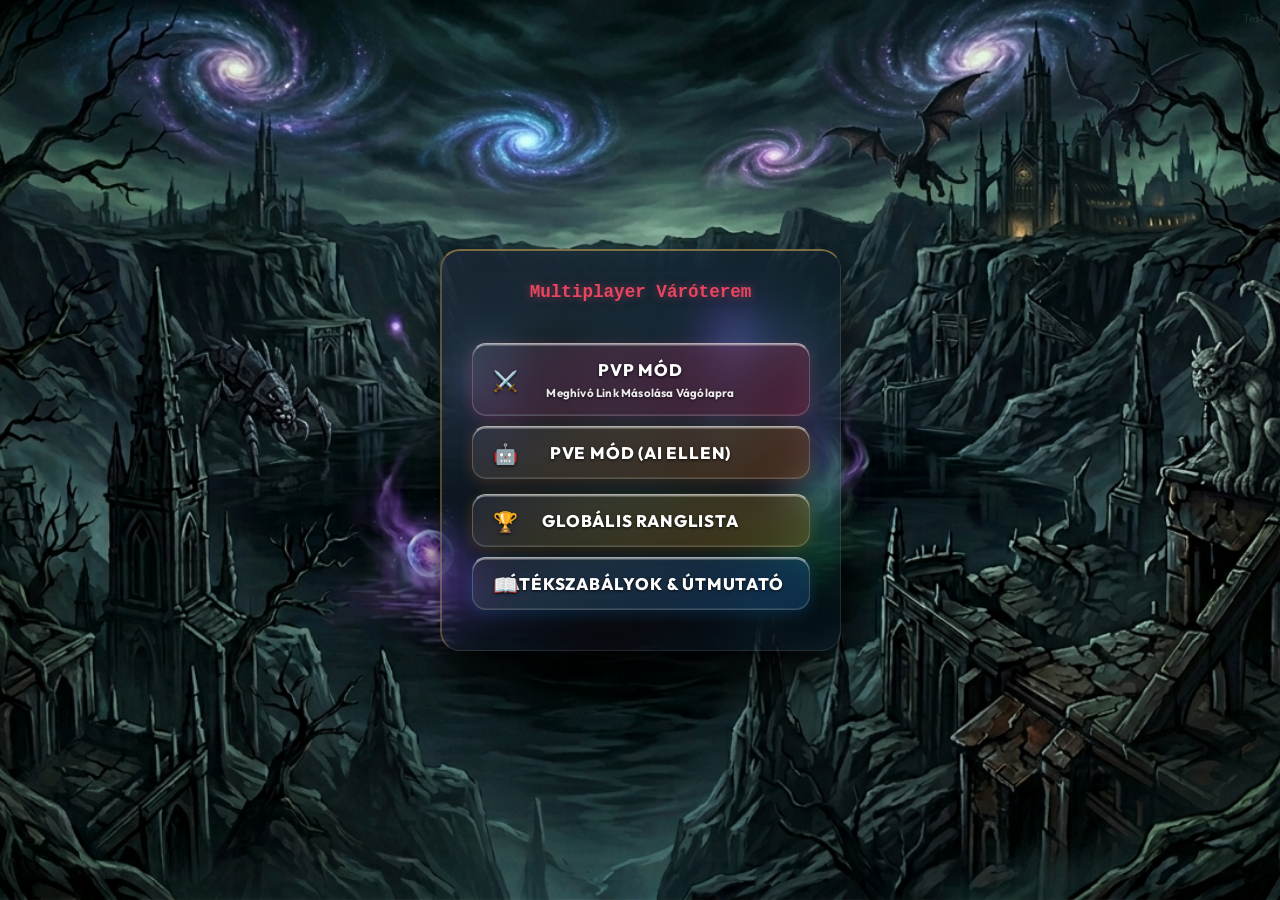
==== index.html @ 42da7e44 "Refactor: Split style.css into modular CSS files" ====
<!DOCTYPE html>
<html lang="hu">
<head>
    <meta charset="UTF-8">
    <meta name="viewport" content="width=device-width, initial-scale=1.0">
    <title>KILLER LAKE</title>
    <link rel="preconnect" href="https://fonts.googleapis.com">
    <link rel="preconnect" href="https://fonts.gstatic.com" crossorigin>
    <link href="https://fonts.googleapis.com/css2?family=Outfit:wght@400;600;800;900&display=swap" rel="stylesheet">
    <link rel="stylesheet" href="src/css/base.css">
    <link rel="stylesheet" href="src/css/animations.css">
    <link rel="stylesheet" href="src/css/buttons.css">
    <link rel="stylesheet" href="src/css/lobby.css">
    <link rel="stylesheet" href="src/css/draft.css">
    <link rel="stylesheet" href="src/css/game.css">
    <link rel="stylesheet" href="src/css/leaderboard.css">
    <link rel="stylesheet" href="src/css/victory.css">
</head>
<body>

    <div class="container" id="container">
        <div id="lobby-screen">
            <div class="lobby-box">
                <h2>Multiplayer Váróterem</h2>
                
                <div class="lobby-section">
                    <button id="copy-link-btn" onclick="copyInviteLink()"><span class="btn-icon">⚔️</span> PVP MÓD <span class="btn-subtext">Meghívó Link Másolása Vágólapra</span></button>
                </div>

                <div class="lobby-section">
                    <button id="pve-btn" onclick="startPvEMode()"><span class="btn-icon">🤖</span> PVE Mód (AI ellen)</button>
                </div>

                <div class="lobby-section">
                    <button id="leaderboard-btn" class="btn-gold" onclick="showLeaderboard('pvp')"><span class="btn-icon">🏆</span> Globális Ranglista</button>
                </div>

                <div class="lobby-section">
                    <button id="guide-btn" onclick="openGuide()"><span class="btn-icon">📖</span> Játékszabályok & Útmutató</button>
                </div>
                
                <div id="connection-status"></div>
            </div>
        </div>

        <div id="draft-screen" style="display: none;">
            <div class="draft-box">
                <h2>Készítsd elő a csapatod!</h2>
                <p>Húzd a kártyákat a kívánt sorrendbe! A bal oldali (1.) Pokémon fog először csatába lépni.</p>
                
                <div class="draft-team-container" id="my-draft-team">
                    </div>

                <div class="draft-actions">
                    <div id="auth-container" style="margin-bottom: 15px; display: flex; flex-direction: column; align-items: center; gap: 10px;">
                        <button id="google-login-btn" class="btn-google" onclick="loginWithGoogle()">
                            <svg viewBox="0 0 24 24" width="20" height="20" xmlns="http://www.w3.org/2000/svg"><path d="M22.56 12.25c0-.78-.07-1.53-.2-2.25H12v4.26h5.92c-.26 1.37-1.04 2.53-2.21 3.31v2.77h3.57c2.08-1.92 3.28-4.74 3.28-8.09z" fill="#4285F4"/><path d="M12 23c2.97 0 5.46-.98 7.28-2.66l-3.57-2.77c-.98.66-2.23 1.06-3.71 1.06-2.86 0-5.29-1.93-6.16-4.53H2.18v2.84C3.99 20.53 7.7 23 12 23z" fill="#34A853"/><path d="M5.84 14.09c-.22-.66-.35-1.36-.35-2.09s.13-1.43.35-2.09V7.07H2.18C1.43 8.55 1 10.22 1 12s.43 3.45 1.18 4.93l2.85-2.22.81-.62z" fill="#FBBC05"/><path d="M12 5.38c1.62 0 3.06.56 4.21 1.64l3.15-3.15C17.45 2.09 14.97 1 12 1 7.7 1 3.99 3.47 2.18 7.07l3.66 2.84c.87-2.6 3.3-4.53 6.16-4.53z" fill="#EA4335"/></svg>
                            Bejelentkezés Google fiókkal</button>
                        <div id="auth-user-info" style="display: none; color: #2ecc71; font-weight: bold; font-size: 1.1rem; text-shadow: 0 2px 4px rgba(0,0,0,0.8);"></div>
                    </div>
                    <button id="ready-btn" onclick="confirmTeamOrder()">Harcra fel!</button>
                    <p id="draft-status" class="hint"></p>
                </div>
            </div>
        </div>

        <div id="game-screen" style="display: none;">
            <div class="player-names-header">
                <div id="p1-name-display" class="player-name"></div>
                <div id="p2-name-display" class="player-name"></div>
            </div>
            <div id="turn-indicator">Hálózat szinkronizálása...</div>
            
            <div class="arena">
                <div class="card-container">
                    <div class="team-roster" id="p1-roster"></div>
                    
                    <div class="card" id="p1-card">
                        <div class="card-header">
                            <h2>Betöltés...</h2>
                            <div class="card-stats">
                                <p class="stat-text">HP: <span id="p1-hp">---</span> / ---</p>
                                <p class="stat-text">Energia: <span id="p1-ap" class="ap-count">-</span> AP</p>
                            </div>
                        </div>
                        
                        <div class="hp-bar"><div class="hp-fill" id="p1-hp-fill" style="width: 100%;"></div></div>
                        
                        <div class="card-body">
                            <img src="" alt="Kártya kép" class="card-image" style="display: none;" onerror="this.style.display='none'">
                            <div class="status-container">
                                <div id="p1-para" class="status-badge badge-para" style="display:none;">⚡</div>
                                <div id="p1-immune" class="status-badge badge-immune" style="display:none;">🛡️⚡</div>
                                <div id="p1-burn" class="status-badge badge-burn" style="display:none;">🔥</div>
                                <div id="p1-poison" class="status-badge badge-poison" style="display:none;">☠️</div>
                                <div id="p1-mark" class="status-badge badge-mark" style="display:none;">🎯</div>
                                <div id="p1-counter" class="status-badge badge-counter" style="display:none;">⚔️</div>
                                <div id="p1-shield" class="status-badge badge-shield" style="display:none;"></div>
                            </div>
                        </div>

                        <div class="attacks">
                            <button>Képesség 1 <span>-</span></button>
                            <button>Képesség 2 <span>-</span></button>
                            <button>Képesség 3 <span>-</span></button>
                            <button>Képesség 4 <span>-</span></button>
                            <button class="charge-btn" onclick="executeMove('p1', 'charge')">⚡ Töltődés <span>Kör kihagyása, extra +1 AP</span></button>
                        </div>
                    </div>
                </div>

                <div class="card-container">
                    <div class="team-roster" id="p2-roster"></div>

                    <div class="card" id="p2-card">
                        <div class="card-header">
                            <h2>Betöltés...</h2>
                            <div class="card-stats">
                                <p class="stat-text">HP: <span id="p2-hp">---</span> / ---</p>
                                <p class="stat-text">Energia: <span id="p2-ap" class="ap-count">-</span> AP</p>
                            </div>
                        </div>
                        
                        <div class="hp-bar"><div class="hp-fill" id="p2-hp-fill" style="width: 100%;"></div></div>
                        
                        <div class="card-body">
                            <img src="" alt="Kártya kép" class="card-image" style="display: none;" onerror="this.style.display='none'">
                            <div class="status-container">
                                <div id="p2-para" class="status-badge badge-para" style="display:none;">⚡</div>
                                <div id="p2-immune" class="status-badge badge-immune" style="display:none;">🛡️⚡</div>
                                <div id="p2-burn" class="status-badge badge-burn" style="display:none;">🔥</div>
                                <div id="p2-poison" class="status-badge badge-poison" style="display:none;">☠️</div>
                                <div id="p2-mark" class="status-badge badge-mark" style="display:none;">🎯</div>
                                <div id="p2-counter" class="status-badge badge-counter" style="display:none;">⚔️</div>
                                <div id="p2-shield" class="status-badge badge-shield" style="display:none;"></div>
                            </div>
                        </div>

                        <div class="attacks">
                            <button>Képesség 1 <span>-</span></button>
                            <button>Képesség 2 <span>-</span></button>
                            <button>Képesség 3 <span>-</span></button>
                            <button>Képesség 4 <span>-</span></button>
                            <button class="charge-btn" onclick="executeMove('p2', 'charge')">⚡ Töltődés <span>Kör kihagyása, extra +1 AP</span></button>
                        </div>
                    </div>
                </div>
            </div>

            <div id="log-container">
                <div id="log"></div>
            </div>
        </div>

        <div id="victory-screen">
            <div class="victory-box">
                <div class="victory-text" id="victory-winner-text">GYŐZTES!</div>
                <div class="victory-stats" id="victory-stats">
                    <!-- Statisztikák ide kerülnek -->
                </div>
                <div class="victory-buttons">
                    <button id="rematch-btn" onclick="handleVictoryButtonClick()">Visszavágó</button>
                    <button id="copy-log-btn" class="btn-blue" onclick="copyBattleLog()" style="display: none;">Napló Másolása</button>
                    <button class="btn-red" onclick="location.reload()">Új Játék</button>
                </div>
            </div>
        </div>

        <!-- Ranglista Modal -->
        <div id="leaderboard-modal" style="display: none;">
            <div class="leaderboard-box">
                <h2>🏆 Dicsőséglista 🏆</h2>
                <div class="leaderboard-tabs">
                    <button id="tab-pvp" class="tab-btn active" onclick="showLeaderboard('pvp')">PVP Ranglista</button>
                    <button id="tab-pve" class="tab-btn" onclick="showLeaderboard('pve')">PVE Ranglista</button>
                </div>
                <div id="leaderboard-list"></div>
                <button class="btn-red" style="width: 100%; padding: 12px; margin-top: 10px;" onclick="closeLeaderboard()">Bezárás</button>
            </div>
        </div>
    </div>

    <script src="https://unpkg.com/peerjs@1.5.2/dist/peerjs.min.js"></script>
    <!-- Firebase SDK (v8 Compat mód a könnyű integrációhoz) -->
    <script src="https://www.gstatic.com/firebasejs/8.10.1/firebase-app.js"></script>
    <script src="https://www.gstatic.com/firebasejs/8.10.1/firebase-auth.js"></script>
    
    <script src="src/js/cards.js"></script>
    <script src="src/js/ai.js"></script>
    <script src="src/js/globals.js"></script>
    <script src="src/js/audio.js"></script>
    <script src="src/js/auth.js"></script>
    <script src="src/js/leaderboard.js"></script>
    <script src="src/js/ui.js"></script>
    <script src="src/js/draft.js"></script>
    <script src="src/js/game.js"></script>
    <script src="src/js/network.js"></script>
    <script src="src/js/test.js"></script>
</body>
</html>
---- src/css/base.css ----
html, body {
    margin: 0;
    padding: 0;
    height: 100vh;
    overflow: hidden;
    background-color: #0d0d1a; 
    background-image: url('../../assets/bg.png'); 
    background-size: cover;          
    background-position: center;     
    background-repeat: no-repeat;    
    background-attachment: fixed;
    color: #eaeaea; 
    font-family: 'Outfit', 'Segoe UI', Tahoma, Geneva, Verdana, sans-serif; 
    display: flex; 
    flex-direction: column; 
    align-items: center;
    justify-content: center;
}

button, input, select, textarea {
    font-family: 'Outfit', sans-serif;
}

.container {
    width: 100%;
    height: 100vh;
    max-width: 1920px; 
    display: flex;
    flex-direction: column;
    padding: 10px clamp(20px, 10vw, 180px);
    box-sizing: border-box;
    position: relative;
    transition: transform 0.1s;
}

/* --- ANIMÁLT TOOLTIP ÉS SZÖVEG CSONKÍTÁS --- */
.has-tooltip {
    position: relative;
}
.has-tooltip::after {
    content: attr(data-tooltip);
    position: absolute;
    bottom: 100%;
    left: 50%;
    transform: translateX(-50%) translateY(5px);
    background: rgba(15, 23, 42, 0.98);
    color: #4cc9f0;
    border: 1px solid rgba(197, 160, 89, 0.8);
    padding: 8px 12px;
    border-radius: 8px;
    white-space: nowrap;
    font-size: 0.85rem;
    font-weight: bold;
    pointer-events: none;
    opacity: 0;
    visibility: hidden;
    transition: opacity 0.3s ease, transform 0.3s ease, visibility 0.3s;
    z-index: 10000;
    box-shadow: 0 5px 20px rgba(0,0,0,0.9);
    text-shadow: none;
    letter-spacing: normal;
    text-transform: none;
}
.has-tooltip::before {
    content: '';
    position: absolute;
    bottom: 100%;
    left: 50%;
    transform: translateX(-50%) translateY(5px);
    border-width: 6px;
    border-style: solid;
    border-color: rgba(197, 160, 89, 0.8) transparent transparent transparent;
    pointer-events: none;
    opacity: 0;
    visibility: hidden;
    transition: opacity 0.3s ease, transform 0.3s ease, visibility 0.3s;
    z-index: 10001;
}
.has-tooltip:hover::after {
    opacity: 1;
    visibility: visible;
    transform: translateX(-50%) translateY(-8px);
}
.has-tooltip:hover::before {
    opacity: 1;
    visibility: visible;
    transform: translateX(-50%) translateY(-2px);
}

.tooltip-bottom::after { bottom: auto; top: 100%; transform: translateX(-50%) translateY(-5px); }
.tooltip-bottom::before { bottom: auto; top: 100%; transform: translateX(-50%) translateY(-5px); border-color: transparent transparent rgba(197, 160, 89, 0.8) transparent; }
.tooltip-bottom:hover::after { transform: translateX(-50%) translateY(8px); }
.tooltip-bottom:hover::before { transform: translateX(-50%) translateY(2px); }

.truncate-text {
    display: inline-block;
    overflow: hidden;
    text-overflow: ellipsis;
    white-space: nowrap;
    max-width: 100%;
    vertical-align: middle;
}
---- src/css/animations.css ----
/* --- STÁTUSZ AURÁK --- */
.card.status-shield { 
    border-color: #3498db !important; 
    box-shadow: 0 0 30px rgba(52, 152, 219, 0.9), inset 0 0 20px rgba(52, 152, 219, 0.5) !important; 
}
.card.status-burn { animation: auraBurn 1s infinite alternate !important; }
.card.status-para { animation: auraPara 0.15s infinite alternate !important; }
.card.status-poison { animation: auraPoison 1.5s infinite alternate !important; }
.card.status-mark { box-shadow: 0 0 30px rgba(231, 76, 60, 0.8), inset 0 0 20px rgba(231, 76, 60, 0.5) !important; border-color: #e74c3c !important; }
.card.status-counter { box-shadow: 0 0 30px rgba(189, 195, 199, 0.8), inset 0 0 20px rgba(189, 195, 199, 0.5) !important; border-color: #bdc3c7 !important; }

/* ANIMÁCIÓK */
.anim-attack { animation: lungePC 0.3s cubic-bezier(0.25, 0.46, 0.45, 0.94) forwards; z-index: 10 !important; }
.anim-damage { animation: shakePC 0.4s ease-in-out; border-color: #ff4757 !important; box-shadow: 0 0 25px #ff4757 !important; }
.anim-heal { animation: healPulse 0.6s ease-out; }
.anim-charge { animation: chargePulse 0.6s ease-out; }
.screen-shake { animation: globalShake 0.3s cubic-bezier(.36,.07,.19,.97) both; transition: none !important; }

@keyframes lungePC { 0% { transform: scale(1); } 50% { transform: scale(1.05) translateY(-10px); } 100% { transform: scale(1); } }
@keyframes shakePC { 0%, 100% { transform: translateX(0); } 20%, 60% { transform: translateX(-6px); } 40%, 80% { transform: translateX(6px); } }
@keyframes healPulse { 50% { box-shadow: 0 0 30px rgba(46, 204, 113, 0.8); border-color: #2ecc71 !important; } }
@keyframes chargePulse { 50% { box-shadow: 0 0 30px rgba(243, 156, 18, 0.8); border-color: #f39c12 !important; } }
@keyframes auraBurn { from { border-color: #e67e22; box-shadow: 0 0 15px #e67e22, 0 0 30px #e74c3c; } to { border-color: #ff4d4d; box-shadow: 0 0 25px #ff4d4d, 0 0 55px #ff944d; } }
@keyframes auraPara { 0%, 100% { border-color: #f1c40f; box-shadow: 0 0 15px #f1c40f; } 50% { border-color: #fff; box-shadow: 0 0 35px #f1c40f, 0 0 10px #fff; filter: brightness(1.2); } }
@keyframes auraPoison { from { border-color: #8e44ad; box-shadow: 0 0 15px #8e44ad, 0 0 30px #9b59b6; } to { border-color: #2ecc71; box-shadow: 0 0 25px #2ecc71, 0 0 55px #27ae60; } }
@keyframes globalShake { 0%, 100% { transform: translate(0, 0); } 20% { transform: translate(-8px, 5px); } 40% { transform: translate(8px, -5px); } 60% { transform: translate(-5px, -3px); } 80% { transform: translate(5px, 3px); } }

/* --- LÖVEDÉK EFFEKTEK --- */
.projectile {
    position: fixed;
    width: 50px;
    height: 50px;
    z-index: 9999;
    pointer-events: none;
    display: flex;
    align-items: center;
    justify-content: center;
    font-size: 2.5rem;
    transition: transform 0.45s linear;
    transform: translate(0, 0) rotate(0deg);
    filter: drop-shadow(0 0 15px rgba(255, 255, 255, 0.5));
}

/* --- RÉSZECSKE ÉS BECSAPÓDÁS --- */
.particle {
    position: fixed;
    pointer-events: none;
    z-index: 9998;
    border-radius: 50%;
    animation: particle-fly 0.6s ease-out forwards;
}

@keyframes particle-fly {
    0% { transform: translate(0, 0) scale(1.5) rotate(0deg); opacity: 1; }
    100% { transform: translate(var(--x), var(--y)) scale(0) rotate(360deg); opacity: 0; }
}

.impact-effect {
    position: fixed;
    width: 100px;
    height: 100px;
    border-radius: 50%;
    border: 4px solid white;
    z-index: 10001;
    pointer-events: none;
    transform: translate(-50%, -50%) scale(0);
    animation: impact-ripple 0.4s ease-out forwards;
}

@keyframes impact-ripple {
    0% { transform: translate(-50%, -50%) scale(0); opacity: 1; border-width: 10px; }
    100% { transform: translate(-50%, -50%) scale(2); opacity: 0; border-width: 1px; }
}

/* --- PAJZS SCANLINE EFFEKT --- */
.shield-scanline {
    position: absolute;
    top: 0; left: 0; width: 100%; height: 100%;
    background: linear-gradient(to top, transparent, rgba(52, 152, 219, 0.8), transparent);
    background-size: 100% 50px;
    background-repeat: no-repeat;
    z-index: 26;
    pointer-events: none;
    animation: shield-scan 0.7s ease-out forwards;
}
@keyframes shield-scan {
    0% { background-position: 0 100%; opacity: 0; }
    30% { opacity: 1; }
    100% { background-position: 0 0; opacity: 0; }
}

.screen-flash {
    position: fixed;
    top: 0; left: 0; width: 100%; height: 100%;
    pointer-events: none;
    z-index: 10002;
    opacity: 0;
    animation: flash-anim 0.2s ease-out;
}
@keyframes flash-anim {
    0% { opacity: 0.5; }
    100% { opacity: 0; }
}
---- src/css/buttons.css ----
/* Globális lobby gomb stílusok */
#copy-link-btn, #pve-btn, #leaderboard-btn, #guide-btn {
    position: relative !important;
    overflow: hidden !important;
    width: 100%;
    padding: 15px 25px;
    color: white;
    border-radius: 14px;
    font-size: 1.05rem;
    font-weight: 800;
    cursor: pointer;
    text-transform: uppercase;
    letter-spacing: 0.8px;
    transition: all 0.3s cubic-bezier(0.25, 0.8, 0.25, 1);
    box-sizing: border-box;
    display: block !important;
    border: 1px solid rgba(255, 255, 255, 0.18) !important;
    border-top: 1.5px solid rgba(255, 255, 255, 0.6) !important; /* Premium glossy glass reflection edge */
    backdrop-filter: blur(12px) saturate(180%) !important;
    -webkit-backdrop-filter: blur(12px) saturate(180%) !important;
    text-shadow: 0 1px 3px rgba(0, 0, 0, 0.8) !important; /* Perfect readability */
}

/* Hover emelkedés és fényesítés */
#copy-link-btn:hover, #pve-btn:hover, #leaderboard-btn:hover, #guide-btn:hover {
    transform: translateY(-3px) scale(1.02);
    filter: brightness(1.3) !important;
}

/* Kattintás effekt */
#copy-link-btn:active, #pve-btn:active, #leaderboard-btn:active, #guide-btn:active {
    transform: translateY(-1px) scale(0.99);
}

/* Fénycsík sweep effekt */
#copy-link-btn::before, #pve-btn::before, #leaderboard-btn::before, #guide-btn::before {
    content: '';
    position: absolute;
    top: 0;
    left: -150%;
    width: 80px;
    height: 100%;
    background: linear-gradient(
        to right,
        rgba(255, 255, 255, 0) 0%,
        rgba(255, 255, 255, 0.6) 50%,
        rgba(255, 255, 255, 0) 100%
    );
    transform: skewX(-25deg);
    pointer-events: none;
}

#copy-link-btn:hover::before, #pve-btn:hover::before, #leaderboard-btn:hover::before, #guide-btn:hover::before {
    left: 150%;
    transition: all 0.4s cubic-bezier(0.23, 1, 0.32, 1);
}

#copy-link-btn {
    background: linear-gradient(135deg, rgba(255, 255, 255, 0.08) 0%, rgba(255, 100, 130, 0.15) 30%, rgba(255, 45, 85, 0.22) 100%) !important;
    box-shadow: inset 0 1.5px 0 0 rgba(255, 255, 255, 0.45), 
                inset 0 -1px 0 0 rgba(255, 255, 255, 0.1), 
                0 4px 15px rgba(255, 75, 110, 0.15), 
                0 0 20px rgba(255, 75, 110, 0.05);
}
#copy-link-btn:hover {
    background: linear-gradient(135deg, rgba(255, 255, 255, 0.15) 0%, rgba(255, 100, 130, 0.28) 30%, rgba(255, 45, 85, 0.38) 100%) !important;
    box-shadow: inset 0 1.5px 0 0 rgba(255, 255, 255, 0.65), 
                inset 0 -1.5px 0 0 rgba(255, 255, 255, 0.15), 
                0 10px 25px rgba(255, 75, 110, 0.45), 
                0 0 30px rgba(255, 75, 110, 0.25);
}
#copy-link-btn .btn-subtext {
    display: block;
    font-size: 0.72rem;
    font-weight: bold;
    opacity: 0.9;
    margin-top: 5px;
    text-transform: none;
    letter-spacing: 0.2px;
}

#pve-btn {
    background: linear-gradient(135deg, rgba(255, 255, 255, 0.08) 0%, rgba(255, 180, 50, 0.15) 30%, rgba(255, 120, 0, 0.22) 100%) !important;
    box-shadow: inset 0 1.5px 0 0 rgba(255, 255, 255, 0.45), 
                inset 0 -1px 0 0 rgba(255, 255, 255, 0.1), 
                0 4px 15px rgba(255, 120, 0, 0.15), 
                0 0 20px rgba(255, 120, 0, 0.05);
}
#pve-btn:hover {
    background: linear-gradient(135deg, rgba(255, 255, 255, 0.15) 0%, rgba(255, 180, 50, 0.28) 30%, rgba(255, 120, 0, 0.38) 100%) !important;
    box-shadow: inset 0 1.5px 0 0 rgba(255, 255, 255, 0.65), 
                inset 0 -1.5px 0 0 rgba(255, 255, 255, 0.15), 
                0 10px 25px rgba(255, 120, 0, 0.45), 
                0 0 30px rgba(255, 120, 0, 0.25);
}

.player-names-header {
    display: flex;
    justify-content: space-between;
    width: 100%;
    padding: 0 40px;
    box-sizing: border-box;
    position: absolute;
    top: 10px;
    left: 0;
    pointer-events: none;
    z-index: 10;
}
.player-name {
    font-size: 1rem; font-weight: 900; color: #fff;
    text-shadow: 0 2px 4px #000;
    text-transform: uppercase; letter-spacing: 1px;
    background: rgba(10, 10, 20, 0.4);
    backdrop-filter: blur(15px) saturate(180%);
    -webkit-backdrop-filter: blur(15px) saturate(180%);
    border: 1px solid rgba(255, 255, 255, 0.1);
    border-top: 2px solid rgba(197, 160, 89, 0.6);
    border-left: 1.5px solid rgba(197, 160, 89, 0.4);
    padding: 4px 12px;
    border-radius: 10px;
    box-shadow: 0 10px 20px rgba(0,0,0,0.6), inset 0 0 10px rgba(197, 160, 89, 0.15);
    max-width: 250px;
    display: flex;
    align-items: center;
}

.btn-blue {
    background: linear-gradient(135deg, rgba(255, 255, 255, 0.08) 0%, rgba(100, 210, 255, 0.15) 30%, rgba(30, 150, 255, 0.22) 100%) !important;
    border: 1px solid rgba(255, 255, 255, 0.18) !important;
    border-top: 1.5px solid rgba(255, 255, 255, 0.6) !important;
    backdrop-filter: blur(12px) saturate(180%) !important;
    -webkit-backdrop-filter: blur(12px) saturate(180%) !important;
    color: white !important;
    font-weight: 800 !important;
    letter-spacing: 0.8px !important;
    text-shadow: 0 1px 3px rgba(0, 0, 0, 0.8) !important;
    box-shadow: inset 0 1.5px 0 0 rgba(255, 255, 255, 0.45), 
                inset 0 -1px 0 0 rgba(255, 255, 255, 0.1), 
                0 4px 15px rgba(30, 150, 255, 0.15), 
                0 0 20px rgba(30, 150, 255, 0.05) !important;
    transition: all 0.3s cubic-bezier(0.25, 0.8, 0.25, 1) !important;
    cursor: pointer;
    border-radius: 12px;
}
.btn-blue:hover {
    background: linear-gradient(135deg, rgba(255, 255, 255, 0.15) 0%, rgba(100, 210, 255, 0.28) 30%, rgba(30, 150, 255, 0.38) 100%) !important;
    box-shadow: inset 0 1.5px 0 0 rgba(255, 255, 255, 0.65), 
                inset 0 -1.5px 0 0 rgba(255, 255, 255, 0.15), 
                0 10px 25px rgba(30, 150, 255, 0.45), 
                0 0 30px rgba(30, 150, 255, 0.25) !important;
    transform: translateY(-2px);
    filter: brightness(1.3) !important;
}
.btn-blue:active {
    transform: translateY(-0.5px);
}

.btn-red {
    background: linear-gradient(135deg, rgba(255, 255, 255, 0.08) 0%, rgba(255, 100, 130, 0.15) 30%, rgba(255, 45, 85, 0.22) 100%) !important;
    border: 1px solid rgba(255, 255, 255, 0.18) !important;
    border-top: 1.5px solid rgba(255, 255, 255, 0.6) !important;
    backdrop-filter: blur(12px) saturate(180%) !important;
    -webkit-backdrop-filter: blur(12px) saturate(180%) !important;
    color: white !important;
    font-weight: 800 !important;
    letter-spacing: 0.8px !important;
    text-shadow: 0 1px 3px rgba(0, 0, 0, 0.8) !important;
    box-shadow: inset 0 1.5px 0 0 rgba(255, 255, 255, 0.45), 
                inset 0 -1px 0 0 rgba(255, 255, 255, 0.1), 
                0 4px 15px rgba(255, 75, 110, 0.15), 
                0 0 20px rgba(255, 75, 110, 0.05) !important;
    transition: all 0.3s cubic-bezier(0.25, 0.8, 0.25, 1) !important;
    cursor: pointer;
    border-radius: 12px;
}
.btn-red:hover {
    background: linear-gradient(135deg, rgba(255, 255, 255, 0.15) 0%, rgba(255, 100, 130, 0.28) 30%, rgba(255, 45, 85, 0.38) 100%) !important;
    box-shadow: inset 0 1.5px 0 0 rgba(255, 255, 255, 0.65), 
                inset 0 -1.5px 0 0 rgba(255, 255, 255, 0.15), 
                0 10px 25px rgba(255, 75, 110, 0.45), 
                0 0 30px rgba(255, 75, 110, 0.25) !important;
    transform: translateY(-2px);
    filter: brightness(1.3) !important;
}
.btn-red:active {
    transform: translateY(-0.5px);
}

@keyframes fadeIn { from { opacity: 0; } to { opacity: 1; } }
@keyframes pulse { from { transform: scale(1); } to { transform: scale(1.03); } }

@keyframes pulse-red-border {
    0% { border-color: rgba(233, 69, 96, 0.4); box-shadow: 0 25px 50px rgba(0,0,0,0.9), inset 0 0 30px rgba(57, 162, 219, 0.05), 0 0 5px rgba(233, 69, 96, 0.2); }
    50% { border-color: rgba(233, 69, 96, 1); box-shadow: 0 25px 50px rgba(0,0,0,0.9), inset 0 0 30px rgba(57, 162, 219, 0.05), 0 0 20px rgba(233, 69, 96, 0.6); }
    100% { border-color: rgba(233, 69, 96, 0.4); box-shadow: 0 25px 50px rgba(0,0,0,0.9), inset 0 0 30px rgba(57, 162, 219, 0.05), 0 0 5px rgba(233, 69, 96, 0.2); }
}

/* TEST GOMB STÍLUS */
.test-btn {
    position: fixed;
    top: 10px;
    right: 10px;
    background: transparent;
    border: none;
    color: rgba(255, 255, 255, 0.1);
    font-size: 0.7rem;
    cursor: pointer;
    z-index: 9999;
    transition: color 0.3s;
}
.test-btn:hover { color: rgba(255, 255, 255, 0.6); }

/* PVP várakozás spinner animáció */
@keyframes spin {
    0% { transform: translateY(-50%) rotate(0deg); }
    100% { transform: translateY(-50%) rotate(360deg); }
}
.btn-spinner {
    position: absolute;
    right: 20px;
    top: 50%;
    transform: translateY(-50%);
    width: 20px;
    height: 20px;
    border: 3px solid rgba(255, 255, 255, 0.25);
    border-top: 3px solid #fff;
    border-radius: 50%;
    animation: spin 1s linear infinite;
    display: inline-block;
    box-sizing: border-box;
}

/* Főmenü gomb ikonok balra igazítása */
.btn-icon {
    position: absolute;
    left: 20px;
    top: 50%;
    transform: translateY(-50%);
    font-size: 1.25rem;
    pointer-events: none;
    display: inline-flex;
    align-items: center;
    justify-content: center;
}
---- src/css/lobby.css ----
/* --- LOBBY (VÁRÓTEREM) --- */
#lobby-screen {
    flex: 1; display: flex; align-items: center; justify-content: center; animation: fadeIn 0.3s ease-in-out;
}

.lobby-box {
    background: radial-gradient(circle at top left, rgba(60, 60, 80, 0.3), transparent),
                rgba(10, 10, 20, 0.4); /* Átlátszóbb háttér */
    backdrop-filter: blur(20px) saturate(180%);
    -webkit-backdrop-filter: blur(20px) saturate(180%);
    border: 1px solid rgba(255, 255, 255, 0.1);
    border-top: 2px solid rgba(197, 160, 89, 0.6); /* Aranyozott díszítés */
    border-left: 2px solid rgba(197, 160, 89, 0.4);
    border-radius: 20px; padding: 30px; width: 100%; max-width: 550px;
    box-shadow: 0 25px 50px rgba(0,0,0,0.9), 
                inset 0 0 30px rgba(57, 162, 219, 0.05);
    text-align: center;
    position: relative;
    animation: pulse-red-border 2s infinite;
}
.lobby-box h2 { 
    margin-top: 0; margin-bottom: 30px; color: #e94560;
    font-size: 1.1rem; border-bottom: none; padding-bottom: 0;
    white-space: pre; font-family: 'Courier New', Courier, monospace;
    line-height: 1.2;
    text-shadow: 0 0 10px rgba(233, 69, 96, 0.5);
    display: inline-block;
}

.lobby-section { margin: 10px 0; }
.lobby-section p { margin: 0 0 8px 0; font-size: 0.95rem; color: #ccc; }
.hint { font-size: 0.75rem !important; color: #888 !important; margin-top: 5px !important; }
.divider { margin: 25px 0; font-size: 0.8rem; color: #555; font-weight: bold; position: relative; }
---- src/css/draft.css ----
/* --- ÚJ: DRAFT KÉPERNYŐ --- */
#draft-screen {
    flex: 1; display: flex; align-items: center; justify-content: center; animation: fadeIn 0.3s ease-in-out;
}
.draft-box {
    background: radial-gradient(circle at top left, rgba(60, 60, 80, 0.3), transparent),
                rgba(10, 10, 20, 0.4); /* Most már megegyezik a connect menüvel */
    backdrop-filter: blur(20px) saturate(180%);
    -webkit-backdrop-filter: blur(20px) saturate(180%);
    border: 1px solid rgba(255, 255, 255, 0.1);
    border-top: 2px solid rgba(197, 160, 89, 0.6);
    border-left: 2px solid rgba(197, 160, 89, 0.4);
    border-radius: 24px; padding: 30px; width: 100%; max-width: 1600px;
    box-shadow: 0 40px 100px rgba(0,0,0,1),
                inset 0 0 30px rgba(57, 162, 219, 0.05);
    text-align: center;
}
.draft-box h2 { color: #f1c40f; margin-top: 0; text-shadow: 0 0 10px rgba(241, 196, 15, 0.4); }
.draft-team-container {
    display: flex; flex-direction: row; justify-content: center; flex-wrap: nowrap; 
    gap: 60px; margin: 20px 0;
    min-height: 220px; padding: 75px 20px 20px 20px;
    background: transparent; border: none; box-shadow: none;
    overflow: visible;
    align-items: flex-start;
}
.draft-card.card {
    width: clamp(300px, 22vw, 360px); 
    min-height: auto; 
    padding: 12px;
    cursor: grab;
}
.draft-card.card:active { cursor: grabbing; transform: scale(1.02); box-shadow: 0 15px 35px rgba(233,69,96,0.6); z-index: 10; border-color: #e94560; }
.draft-card.card.drag-over { border-color: #2ecc71; transform: scale(1.02); box-shadow: 0 0 20px #2ecc71; }

.draft-card.card .card-body {
    height: 240px; 
    max-height: none;
    aspect-ratio: auto;
    pointer-events: none;
    margin-bottom: 6px;
}
.draft-card.card .card-image {
    object-fit: cover;
}
.draft-card.card .attacks { gap: 6px; }
.draft-card.card .attacks button {
    min-height: 55px;
    padding: 4px 6px;
}
.draft-card.card .btn-title { font-size: 0.7rem; }
.draft-card.card .btn-row { font-size: 0.6rem; }
.draft-card.card h2 { font-size: 0.9rem; }

.draft-hp-badge, .draft-ap-badge {
    position: absolute; top: clamp(-18px, -3vh, -24px); width: clamp(45px, 7vh, 55px); height: clamp(45px, 7vh, 55px);
    border: 2px solid rgba(197, 160, 89, 0.7); border-radius: 50%; display: flex !important;
    flex-direction: column; align-items: center; justify-content: center;
    font-weight: 900; z-index: 20; box-shadow: 0 6px 15px rgba(0,0,0,0.7);
    color: #fff !important; font-size: clamp(1rem, 2.2vh, 1.2rem);
    line-height: 1; padding-bottom: 6px; box-sizing: border-box;
    backdrop-filter: blur(15px);
    -webkit-backdrop-filter: blur(15px);
    pointer-events: none;
}
.draft-hp-badge { 
    left: -15px; 
    background: rgba(20, 50, 30, 0.7);
    box-shadow: 0 8px 32px 0 rgba(0, 0, 0, 0.5), inset 0 0 12px rgba(255, 255, 255, 0.2);
}
.draft-hp-badge::after, .draft-ap-badge::after {
    position: absolute; bottom: 5px; font-size: 0.55rem; font-weight: bold; opacity: 0.9;
}
.draft-hp-badge::after { content: 'HP'; }
.draft-ap-badge { 
    right: -15px; 
    background: rgba(20, 40, 60, 0.7);
    box-shadow: 0 8px 32px 0 rgba(0, 0, 0, 0.5), inset 0 0 12px rgba(255, 255, 255, 0.2);
}
.draft-ap-badge::after { content: 'AP'; }
.order-badge { 
    position: absolute; top: -65px; left: 50%; transform: translateX(-50%); 
    background: #e94560; color: white; padding: 4px 15px; border-radius: 6px; 
    font-size: 0.85rem; font-weight: bold; display: flex; align-items: center; justify-content: center; 
    box-shadow: 0 4px 10px rgba(0,0,0,0.5); pointer-events: none; z-index: 30; 
    border: 1px solid rgba(255,255,255,0.3); text-transform: uppercase; white-space: nowrap;
}

.draft-actions { margin-top: 20px; }
#ready-btn { padding: 12px 30px; background-color: #2ecc71; color: white; border: none; border-radius: 6px; font-size: 1.1rem; font-weight: bold; cursor: pointer; box-shadow: 0 4px 10px rgba(46, 204, 113, 0.4); transition: transform 0.2s; }
#ready-btn:hover { transform: scale(1.05); }
#ready-btn:disabled { background-color: #555; color: #888; cursor: not-allowed; transform: none; box-shadow: none; }

.btn-google {
    background-color: white; color: #555; border: 1px solid #ccc;
    padding: 10px 20px; border-radius: 6px; font-weight: bold; cursor: pointer;
    box-shadow: 0 4px 10px rgba(0,0,0,0.3); transition: 0.2s; display: inline-flex; align-items: center; gap: 10px; font-family: 'Roboto', sans-serif;
}
.btn-google:hover { background-color: #f8f9fa; box-shadow: 0 6px 15px rgba(255,255,255,0.2); color: #333;}
---- src/css/game.css ----
/* --- JÁTÉKTÉR --- */
#game-screen {
    flex: 1;
    width: 100%;
    display: none;
    flex-direction: column;
    justify-content: center;
    align-items: center;
}

#turn-indicator { 
    font-size: 1.1rem; font-weight: bold; margin: 0 auto 15px auto; padding: 6px 25px; 
    border-radius: 20px; 
    background: rgba(10, 10, 20, 0.4); 
    backdrop-filter: blur(15px) saturate(180%);
    -webkit-backdrop-filter: blur(15px) saturate(180%);
    border: 1px solid rgba(255, 255, 255, 0.1);
    border-top: 2px solid rgba(197, 160, 89, 0.6);
    border-left: 1.5px solid rgba(197, 160, 89, 0.4);
    text-align: center; width: fit-content; 
    box-shadow: 0 10px 25px rgba(0,0,0,0.5), inset 0 0 15px rgba(197, 160, 89, 0.2); 
    text-shadow: 0 0 8px rgba(255, 255, 255, 0.3);
}

.arena { display: flex; flex-direction: row; justify-content: center; gap: clamp(36px, 6vw, 120px); flex: 1; min-height: 0; align-items: center; margin-top: 0; width: 100%; }

/* ÚJ: Kártya konténer és Csapatjelző (Roster) */
.card-container { 
    display: flex; 
    flex-direction: row; 
    align-items: center; 
    position: relative; 
    gap: clamp(10px, 1.5vw, 30px);
}

.team-roster {
    display: flex; 
    flex-direction: column; 
    gap: 15px; 
    background: rgba(10, 10, 20, 0.5); 
    backdrop-filter: blur(15px);
    padding: 20px 10px; 
    border-radius: 40px; 
    border: 1px solid rgba(197, 160, 89, 0.3);
    position: fixed;
    top: 50%;
    transform: translateY(-50%);
    z-index: 50;
    box-shadow: 0 10px 30px rgba(0,0,0,0.5);
}
#p1-roster { left: 15px; }
#p2-roster { right: 15px; }

.roster-dot {
    width: 72px; height: 72px; border-radius: 50%; background-color: #333; 
    border: 2px solid #111; transition: all 0.3s;
    box-shadow: 0 2px 5px rgba(0,0,0,0.5);
    position: relative;
    overflow: hidden;
}
.roster-img {
    width: 100%; height: 100%; border-radius: 50%;
    background-size: 160%; background-position: center top;
    transition: filter 0.3s;
}

.roster-dot.alive { background-color: #39a2db; border-color: #fff; box-shadow: 0 0 8px #39a2db; }
.roster-dot.active-battler { background-color: #2ecc71; border-color: #fff; transform: scale(1.3); box-shadow: 0 0 12px #2ecc71; }
.roster-dot.ko { border-color: #e74c3c; opacity: 0.8; }
.roster-dot.ko .roster-img { filter: grayscale(100%) brightness(0.9); }

.roster-dot.ko::before, .roster-dot.ko::after {
    content: '';
    position: absolute;
    top: 50%;
    left: 50%;
    width: 52px;
    height: 8px;
    background-color: #e74c3c;
    border-radius: 2px;
    box-shadow: 0 0 5px rgba(0,0,0,0.8);
    z-index: 5;
}
.roster-dot.ko::before { transform: translate(-50%, -50%) rotate(45deg); }
.roster-dot.ko::after { transform: translate(-50%, -50%) rotate(-45deg); }

.card { 
    background: radial-gradient(circle at top left, rgba(60, 60, 80, 0.3), transparent),
                rgba(10, 10, 20, 0.4);
    backdrop-filter: blur(20px) saturate(180%);
    -webkit-backdrop-filter: blur(20px) saturate(180%);
    border: 1px solid rgba(255, 255, 255, 0.1);
    border-top: 2px solid rgba(197, 160, 89, 0.6);
    border-left: 2px solid rgba(197, 160, 89, 0.4);
    border-radius: 16px; padding: clamp(12px, 2.4vh, 18px); 
    display: flex; flex-direction: column; width: clamp(336px, 30vw, 456px); height: auto; min-height: clamp(576px, 78vh, 780px); box-sizing: border-box; gap: 6px;
    transition: transform 0.2s ease, box-shadow 0.2s, filter 0.3s;
    position: relative; z-index: 1; box-shadow: 0 10px 25px rgba(0,0,0,0.6);
    overflow: visible; /* Engedi, hogy a körök kilógjanak a sarkokon */
}
.card.active-card { box-shadow: 0 0 30px rgba(197, 160, 89, 0.3), 0 10px 40px rgba(0,0,0,0.8); transform: translateY(-5px); }

/* ITEM ÉS SUPPORTER KÁRTYÁK */
.item-container {
    display: flex;
    flex-direction: column;
    gap: clamp(8px, 1.2vh, 12px);
    margin-top: 0;
    justify-content: center;
    width: clamp(140px, 12vw, 190px);
    z-index: 5;
}
#p1-items { 
    order: -1; 
}
#p2-items { 
    order: 1; 
}

.item-btn {
    background: rgba(10, 10, 20, 0.6);
    border: 1px solid rgba(197, 160, 89, 0.4);
    border-radius: 8px;
    padding: 8px;
    cursor: pointer;
    display: flex;
    flex-direction: column;
    align-items: flex-start;
    transition: transform 0.2s, box-shadow 0.2s;
    width: 100%;
    color: white;
    font-size: 0.85rem;
    font-weight: bold;
    text-align: left;
    box-shadow: 0 4px 10px rgba(0,0,0,0.5);
    box-sizing: border-box;
}
.item-btn:hover:not(:disabled) {
    transform: scale(1.05);
    box-shadow: 0 8px 15px rgba(197, 160, 89, 0.6);
    border-color: #f1c40f;
}
.item-btn:disabled {
    filter: grayscale(100%); opacity: 0.5; cursor: not-allowed;
}
.item-img {
    width: 100%; height: clamp(70px, 10vh, 120px); object-fit: cover; border-radius: 4px; margin-bottom: 8px;
}

.card-header { 
    display: flex; 
    justify-content: center; 
    align-items: center; 
    margin: calc(-1 * clamp(12px, 2.4vh, 18px)) calc(-1 * clamp(12px, 2.4vh, 18px)) 10px calc(-1 * clamp(12px, 2.4vh, 18px));
    padding: clamp(7px, 1.8vh, 12px) 6px;
    background: rgba(255, 255, 255, 0.03);
    backdrop-filter: blur(10px);
    border-bottom: 1px solid rgba(197, 160, 89, 0.3);
    box-shadow: inset 0 0 15px rgba(197, 160, 89, 0.15);
    border-radius: 16px 16px 0 0;
    order: 1; 
    height: auto; 
}
.card h2 { margin: 0; font-size: clamp(1.08rem, 2.4vh, 1.32rem); color: #fff; font-weight: bold; text-shadow: 0 2px 4px rgba(0,0,0,0.5); text-transform: uppercase; letter-spacing: 1px; border-bottom: none; width: 100%; text-align: center; display: flex; justify-content: center; overflow: hidden;}
.card-stats { font-size: 0; color: transparent; position: static; } 

/* --- ÚJ: Látványos sarok körök a HP és AP számára --- */
#p1-hp, #p2-hp, #p1-ap, #p2-ap {
    position: absolute; top: clamp(-24px, -3.6vh, -30px); width: clamp(60px, 9.6vh, 76px); height: clamp(60px, 9.6vh, 76px);
    border: 2px solid rgba(197, 160, 89, 0.7); border-radius: 50%; display: flex !important;
    flex-direction: column; align-items: center; justify-content: center;
    font-weight: 900; z-index: 20; box-shadow: 0 6px 15px rgba(0,0,0,0.7);
    color: #fff !important; font-size: clamp(1.2rem, 3vh, 1.56rem); visibility: visible !important;
    line-height: 1; padding-bottom: 8px; box-sizing: border-box;
    transition: transform 0.2s cubic-bezier(0.175, 0.885, 0.32, 1.275);
    backdrop-filter: blur(15px);
    -webkit-backdrop-filter: blur(15px);
}

#p1-hp, #p2-hp { 
    left: -25px; 
    background: rgba(20, 50, 30, 0.7);
    box-shadow: 0 8px 32px 0 rgba(0, 0, 0, 0.5), inset 0 0 12px rgba(255, 255, 255, 0.2);
}
#p1-hp::after, #p2-hp::after { 
    content: 'HP'; position: absolute; bottom: 8px; font-size: 0.6rem; font-weight: bold; opacity: 0.9; 
}

#p1-ap, #p2-ap { 
    right: -25px; 
    background: rgba(20, 40, 60, 0.7);
    box-shadow: 0 8px 32px 0 rgba(0, 0, 0, 0.5), inset 0 0 12px rgba(255, 255, 255, 0.2);
}
#p1-ap::after, #p2-ap::after { 
    content: 'AP'; position: absolute; bottom: 8px; font-size: 0.6rem; font-weight: bold; opacity: 0.9; 
}

.hp-bar { width: 100%; height: 14px; background-color: #222; border-radius: 7px; margin: 2px 0; overflow: hidden; border: 1px solid #444; order: 3; flex-shrink: 0; }
.hp-fill { height: 100%; background-color: #2ecc71; transition: width 0.4s ease-in-out, background-color 0.4s; }

.card-body { width: 85%; max-height: 45vh; aspect-ratio: 2 / 3; height: auto; display: flex; flex-direction: column; align-items: center; justify-content: center; position: relative; margin-bottom: 10px; order: 2; border-radius: 10px; border: 2px solid #0f3460; box-shadow: inset 0 0 20px rgba(0,0,0,0.6); overflow: visible; align-self: center; flex-shrink: 1; }
.card-image { width: 100%; height: 100%; object-fit: cover; display: block; border-radius: 8px; }

.status-container { position: absolute; top: 0; left: 0; width: 100%; height: 100%; pointer-events: none; z-index: 25; display: block; margin-top: 0; }
.status-badge { 
    color: #000; 
    font-weight: bold; 
    font-size: 1.2rem; 
    box-shadow: 0 4px 10px rgba(0,0,0,0.5); 
    border: 2px solid rgba(255,255,255,0.8); 
    pointer-events: auto;
    display: none; /* Alapértelmezésben rejtve, a JS váltja 'flex'-re */
    align-items: center;
    justify-content: center;
    z-index: 30;
}

/* A korábbi [style*="..."] szelektorokat eltávolítottuk a stabilitás érdekében */

.badge-para, .badge-immune, .badge-burn, .badge-poison, .badge-mark, .badge-counter { 
    min-width: 38px; width: auto; height: 38px; padding: 0 8px; box-sizing: border-box;
    border-radius: 20px; position: absolute; right: -20px; 
    white-space: nowrap; font-size: 1.1rem;
}
.badge-para { background-color: #f1c40f; top: 60px; }
.badge-immune { background-color: #3498db; color: white; top: 60px; } /* Ugyanott, mert para és immune egyszerre nem lehet */
.badge-burn { background-color: #e74c3c; color: white; top: 110px; }
.badge-poison { background-color: #9b59b6; color: white; top: 160px; }
.badge-mark { background-color: #e67e22; color: white; top: 210px; }
.badge-counter { background-color: #95a5a6; color: black; top: 260px; }

.badge-shield { 
    background-color: transparent; 
    position: absolute; bottom: -22px; left: 50%; transform: translateX(-50%);
    padding: 0; border-radius: 0;
    min-width: unset; gap: 3px;
    box-shadow: none;
    border: none;
    font-size: 2.5rem;
    filter: drop-shadow(0 0 15px rgba(52, 152, 219, 0.8));
    z-index: 30;
}

/* KÉPESSÉG RÁCS */
.attacks { display: grid; grid-template-columns: repeat(2, 1fr); gap: 8px; order: 4; width: 100%; box-sizing: border-box; }
.attacks button { 
    width: 100%; min-width: 0; min-height: clamp(57px, 8.4vh, 74px); height: auto; padding: 6px 10px; 
    background: linear-gradient(180deg, #1a2a4a 0%, #0f172a 100%); 
    color: white; border: 1px solid #2a4a7a; border-radius: 10px; 
    cursor: pointer; font-weight: 800; font-size: 0.75rem; 
    display: flex; flex-direction: column; align-items: flex-start; justify-content: space-between; 
    line-height: 1.2; transition: all 0.2s cubic-bezier(0.4, 0, 0.2, 1); 
    box-sizing: border-box; text-shadow: 0 1px 3px rgba(0,0,0,0.8);
    box-shadow: 0 4px 8px rgba(0,0,0,0.4);
    text-transform: uppercase;
    letter-spacing: 0.5px;
}
.btn-title { width: 100%; text-align: left; font-size: 0.80rem; border-bottom: 1px solid rgba(255,255,255,0.1); padding-bottom: 2px; margin-bottom: 2px; display: flex; align-items: center; overflow: hidden; justify-content: flex-start; }
.btn-row { display: flex; justify-content: space-between; width: 100%; font-size: 0.70rem; color: #4cc9f0; font-weight: 700; margin-bottom: 0; gap: 0; }
.btn-row span { flex: 1; text-align: left; }
.btn-row span:last-child { text-align: right; }
.btn-eff { color: #f1c40f !important; font-style: italic; }

.attacks button:hover:not(:disabled) { 
    background: linear-gradient(180deg, #253d66 0%, #1a2a4a 100%); 
    border-color: #e94560; transform: translateY(-2px); 
    box-shadow: 0 6px 15px rgba(233, 69, 96, 0.4);
}
.attacks button:active:not(:disabled) { transform: translateY(0); }
.attacks button > span { font-size: 0.70rem; color: #4cc9f0; margin-top: 5px; font-weight: 700; opacity: 0.9; display: block; width: 100%; }
.attacks button:disabled { 
    background: #1a1a2e; color: #444; border: 1px solid #111; 
    cursor: not-allowed; box-shadow: none; filter: grayscale(0.8); 
}

.attacks .charge-btn { 
    grid-column: span 2; width: 100%; background: linear-gradient(90deg, #d35400 0%, #e67e22 100%); 
    color: #fff; padding: 10px 6px; font-size: 0.85rem; border: 1px solid #ff9f43; 
    box-shadow: 0 4px 12px rgba(211, 84, 0, 0.4);
    line-height: 1.3; min-height: clamp(45px, 6vh, 55px);
    display: flex; flex-direction: row; align-items: center; justify-content: center; gap: 8px;
}
.attacks .charge-btn span { color: #fff; opacity: 1; font-weight: 900; font-size: 0.75rem; margin-top: 0; }
.attacks .charge-btn:disabled { background: #222; border-color: #333; color: #555; }

/* LOG */
#log-container { 
    width: 100%; 
    max-width: 924px;
    height: clamp(96px, 18vh, 168px); 
    margin: 18px auto 6px auto;
}

#log { 
    width: 100%; 
    height: 100%; 
    border: 1px solid rgba(255, 255, 255, 0.1); 
    padding: 10px 18px; 
    overflow-y: auto; 
    background: rgba(10, 10, 15, 0.7); 
    backdrop-filter: blur(20px);
    -webkit-backdrop-filter: blur(20px);
    border-radius: 12px; 
    box-sizing: border-box; 
    box-shadow: 0 15px 40px rgba(0,0,0,0.7), inset 0 0 20px rgba(0,0,0,0.3);
}

#log::-webkit-scrollbar { width: 6px; }
#log::-webkit-scrollbar-track { background: transparent; }
#log::-webkit-scrollbar-thumb { background: rgba(233, 69, 96, 0.3); border-radius: 10px; }
#log::-webkit-scrollbar-thumb:hover { background: rgba(233, 69, 96, 0.6); }

.log-entry { 
    margin-bottom: 2px; 
    font-size: 0.85rem; 
    line-height: 1.25; 
    color: rgba(255, 255, 255, 0.85);
    border-bottom: none;
    padding-bottom: 0px;
    text-shadow: 0 1px 2px rgba(0,0,0,0.5);
}

.highlight { color: #e94560; font-weight: bold; }
.status-effect { color: #f39c12; font-weight: bold; }
.success { color: #2ecc71; font-weight: bold; }
.crit { color: #e74c3c; font-weight: bold; font-style: italic; }
.heal { color: #2ecc71; font-weight: bold; }

/* Napló specifikus színek */
.log-dmg { color: #e74c3c; }
.log-heal { color: #2ecc71; }
.log-shield { color: #3498db; }
.log-ap { color: #f1c40f; }
.log-system { color: #39a2db; }
---- src/css/leaderboard.css ----
/* --- RANGLISTA MODAL ÉS GOMB --- */
#leaderboard-btn {
    background: linear-gradient(135deg, rgba(255, 255, 255, 0.08) 0%, rgba(255, 235, 80, 0.15) 30%, rgba(255, 180, 20, 0.22) 100%) !important;
    color: white;
    text-shadow: 0 1px 2px rgba(0, 0, 0, 0.6);
    box-shadow: inset 0 1.5px 0 0 rgba(255, 255, 255, 0.45), 
                inset 0 -1px 0 0 rgba(255, 255, 255, 0.1), 
                0 4px 15px rgba(255, 180, 20, 0.15), 
                0 0 20px rgba(255, 180, 20, 0.05);
    z-index: 100;
    margin-top: 15px;
}
#leaderboard-btn:hover {
    background: linear-gradient(135deg, rgba(255, 255, 255, 0.15) 0%, rgba(255, 235, 80, 0.28) 30%, rgba(255, 180, 20, 0.38) 100%) !important;
    box-shadow: inset 0 1.5px 0 0 rgba(255, 255, 255, 0.65), 
                inset 0 -1.5px 0 0 rgba(255, 255, 255, 0.15), 
                0 10px 25px rgba(255, 180, 20, 0.45), 
                0 0 30px rgba(255, 180, 20, 0.25);
}

#guide-btn {
    background: linear-gradient(135deg, rgba(255, 255, 255, 0.08) 0%, rgba(100, 210, 255, 0.15) 30%, rgba(30, 150, 255, 0.22) 100%) !important;
    color: white;
    text-shadow: 0 1px 2px rgba(0,0,0,0.5);
    box-shadow: inset 0 1.5px 0 0 rgba(255, 255, 255, 0.45), 
                inset 0 -1px 0 0 rgba(255, 255, 255, 0.1), 
                0 4px 15px rgba(30, 150, 255, 0.15), 
                0 0 20px rgba(30, 150, 255, 0.05);
    margin-top: 10px;
}
#guide-btn:hover {
    background: linear-gradient(135deg, rgba(255, 255, 255, 0.15) 0%, rgba(100, 210, 255, 0.28) 30%, rgba(30, 150, 255, 0.38) 100%) !important;
    box-shadow: inset 0 1.5px 0 0 rgba(255, 255, 255, 0.65), 
                inset 0 -1.5px 0 0 rgba(255, 255, 255, 0.15), 
                0 10px 25px rgba(30, 150, 255, 0.45), 
                0 0 30px rgba(30, 150, 255, 0.25);
}

#leaderboard-modal {
    display: none; position: fixed; top: 0; left: 0; width: 100vw; height: 100vh;
    background: rgba(5, 5, 15, 0.85); backdrop-filter: blur(15px); -webkit-backdrop-filter: blur(15px);
    z-index: 2000; flex-direction: column; align-items: center; justify-content: center;
    animation: fadeIn 0.3s ease-out;
}

.leaderboard-box {
    background: radial-gradient(circle at top left, rgba(255, 255, 255, 0.15), transparent), rgba(15, 15, 25, 0.45) !important;
    backdrop-filter: blur(25px) saturate(190%) !important;
    -webkit-backdrop-filter: blur(25px) saturate(190%) !important;
    border: 1px solid rgba(255, 255, 255, 0.2) !important;
    border-top: 3.5px solid rgba(241, 196, 15, 0.95) !important; /* Gold highlight top border */
    border-left: 2px solid rgba(241, 196, 15, 0.4) !important;
    border-radius: 24px !important;
    padding: 30px;
    width: 95%;
    max-width: 750px;
    box-shadow: inset 0 1.5px 0 0 rgba(255, 255, 255, 0.35), 
                0 25px 60px rgba(0, 0, 0, 0.95), 
                0 0 50px rgba(241, 196, 15, 0.2) !important;
    text-align: center;
}

.leaderboard-box h2 {
    color: #f1c40f;
    margin-bottom: 25px;
    text-transform: uppercase;
    letter-spacing: 2.5px;
    text-shadow: 0 0 12px rgba(241, 196, 15, 0.6) !important;
}

#leaderboard-list { max-height: 450px; overflow-y: auto; margin-bottom: 20px; padding-right: 8px; }
#leaderboard-list::-webkit-scrollbar { width: 8px; }
#leaderboard-list::-webkit-scrollbar-track { background: rgba(0,0,0,0.2); border-radius: 10px; }
#leaderboard-list::-webkit-scrollbar-thumb { background: rgba(197, 160, 89, 0.5); border-radius: 10px; }
#leaderboard-list::-webkit-scrollbar-thumb:hover { background: #f1c40f; }

.leaderboard-tabs {
    display: flex;
    gap: 12px;
    margin-bottom: 15px;
    justify-content: center;
}
.tab-btn {
    background: rgba(255, 255, 255, 0.05) !important;
    border: 1px solid rgba(255, 255, 255, 0.12) !important;
    border-top: 1px solid rgba(255, 255, 255, 0.25) !important;
    color: rgba(255, 255, 255, 0.7) !important;
    padding: 10px 20px;
    font-size: 0.95rem;
    text-transform: uppercase;
    letter-spacing: 0.8px;
    border-radius: 12px !important;
    cursor: pointer;
    font-weight: 800 !important;
    transition: all 0.3s cubic-bezier(0.25, 0.8, 0.25, 1);
    backdrop-filter: blur(5px);
}
.tab-btn:hover {
    background: rgba(255, 255, 255, 0.12) !important;
    color: white !important;
    border-color: rgba(255, 255, 255, 0.25) !important;
    transform: translateY(-2px);
}
.tab-btn.active {
    background: linear-gradient(135deg, rgba(255, 255, 255, 0.15) 0%, rgba(241, 196, 15, 0.3) 30%, rgba(243, 156, 18, 0.4) 100%) !important;
    border: 1px solid rgba(255, 255, 255, 0.3) !important;
    border-top: 1.5px solid rgba(255, 255, 255, 0.7) !important;
    color: white !important;
    box-shadow: inset 0 1.5px 0 0 rgba(255, 255, 255, 0.5), 
                0 8px 20px rgba(241, 196, 15, 0.45) !important;
    transform: translateY(-2px);
}

.leaderboard-entry {
    display: grid;
    grid-template-columns: 60px 1fr 70px 70px 70px 100px;
    align-items: center;
    padding: 12px 15px;
    margin-bottom: 10px;
    background: rgba(255, 255, 255, 0.04) !important;
    border: 1px solid rgba(255, 255, 255, 0.08) !important;
    border-top: 1px solid rgba(255, 255, 255, 0.15) !important;
    backdrop-filter: blur(5px) !important;
    box-shadow: inset 0 1px 0 0 rgba(255, 255, 255, 0.1);
    border-radius: 10px;
    font-size: 0.95rem;
    text-align: center;
    color: rgba(255, 255, 255, 0.9);
    transition: all 0.25s cubic-bezier(0.25, 0.8, 0.25, 1);
}
.leaderboard-header {
    background: transparent !important;
    border: none !important;
    border-bottom: 2px solid rgba(197, 160, 89, 0.4) !important;
    border-radius: 0;
    padding-bottom: 10px;
    margin-bottom: 15px;
    font-weight: 900;
    color: #f1c40f;
    text-transform: uppercase;
    letter-spacing: 1px;
    font-size: 0.85rem;
    backdrop-filter: none !important;
    box-shadow: none !important;
}
.leaderboard-header .stat { color: #f1c40f; }
.leaderboard-entry:hover:not(.leaderboard-header) {
    background: rgba(255, 255, 255, 0.08) !important;
    border-color: rgba(255, 255, 255, 0.15) !important;
    border-top-color: rgba(255, 255, 255, 0.3) !important;
    transform: translateX(3px) scale(1.005);
    box-shadow: inset 0 1px 0 0 rgba(255, 255, 255, 0.2), 
                0 4px 12px rgba(255, 255, 255, 0.05) !important;
    z-index: 10;
    position: relative;
}
.leaderboard-entry .rank { text-align: center; display: flex; justify-content: center; align-items: center; }
.leaderboard-entry .rank-normal { color: #4cc9f0; font-weight: bold; font-size: 1.1rem; }
.leaderboard-entry .rank-1 { font-size: 1.8rem; filter: drop-shadow(0 0 8px rgba(255, 215, 0, 0.8)); }
.leaderboard-entry .rank-2 { font-size: 1.8rem; filter: drop-shadow(0 0 8px rgba(192, 192, 192, 0.8)); }
.leaderboard-entry .rank-3 { font-size: 1.8rem; filter: drop-shadow(0 0 8px rgba(205, 127, 50, 0.8)); }
.leaderboard-entry .name { text-align: left; font-weight: bold; font-size: 1.05rem; padding: 0 10px; color: #fff; text-shadow: 0 1px 3px rgba(0,0,0,0.8); }
.leaderboard-entry .stat { color: #bbb; font-weight: 600; }
.leaderboard-entry .wins { color: #2ecc71; font-weight: 900; font-size: 1.1rem; text-shadow: 0 0 8px rgba(46, 204, 113, 0.4); }
.leaderboard-entry .dmg { color: #e74c3c; font-weight: 900; letter-spacing: 0.5px; }
---- src/css/victory.css ----
/* --- ÚJ: ENDING SCREEN DIZÁJN --- */
#victory-screen { 
    display: none; 
    position: fixed; 
    top: 0; left: 0; width: 100vw; height: 100vh; 
    background: radial-gradient(circle, rgba(20, 20, 35, 0.5) 0%, rgba(5, 5, 15, 0.8) 100%);
    backdrop-filter: blur(15px);
    -webkit-backdrop-filter: blur(15px);
    z-index: 1000; 
    flex-direction: column; 
    align-items: center; 
    justify-content: center; 
    border-radius: 0; 
    animation: fadeIn 0.8s ease-out; 
}

.victory-box {
    background: radial-gradient(circle at top left, rgba(60, 60, 80, 0.3), transparent),
                rgba(10, 10, 20, 0.4);
    backdrop-filter: blur(20px) saturate(180%);
    -webkit-backdrop-filter: blur(20px) saturate(180%);
    border: 1px solid rgba(255, 255, 255, 0.1);
    border-top: 2px solid rgba(197, 160, 89, 0.6);
    border-left: 2px solid rgba(197, 160, 89, 0.4);
    border-radius: 24px; padding: 40px; width: 100%; max-width: 600px;
    box-shadow: 0 40px 100px rgba(0,0,0,1),
                inset 0 0 30px rgba(57, 162, 219, 0.05);
    text-align: center;
    animation: slideUpFade 0.6s cubic-bezier(0.175, 0.885, 0.32, 1.275) forwards;
}

@keyframes slideUpFade {
    from { opacity: 0; transform: translateY(40px) scale(0.9); }
    to { opacity: 1; transform: translateY(0) scale(1); }
}

.victory-text { 
    font-size: 2.2rem; 
    color: #f1c40f; 
    margin-bottom: 25px; 
    font-weight: 900;
    text-transform: uppercase;
    letter-spacing: 2px;
    text-shadow: 0 0 15px rgba(241, 196, 15, 0.5), 0 5px 10px rgba(0,0,0,0.8);
    line-height: 1.4;
}

.victory-stats {
    background: rgba(0, 0, 0, 0.4);
    border: 1px solid rgba(197, 160, 89, 0.2);
    border-radius: 12px;
    padding: 20px;
    margin-bottom: 30px;
    display: flex;
    flex-direction: column;
    gap: 10px;
    text-align: left;
    box-shadow: inset 0 0 20px rgba(0, 0, 0, 0.5);
}
.stat-row {
    display: flex;
    justify-content: space-between;
    font-size: 1.1rem;
    color: #eaeaea;
    border-bottom: 1px solid rgba(255, 255, 255, 0.05);
    padding-bottom: 5px;
}
.stat-row:last-child {
    border-bottom: none;
    padding-bottom: 0;
}
.stat-label { color: #4cc9f0; font-weight: bold; }
.stat-value { font-weight: 900; color: #f1c40f; }

.victory-buttons {
    display: flex;
    gap: 15px;
    justify-content: center;
    flex-wrap: wrap;
}

#victory-screen button { 
    padding: 14px 30px; 
    background: linear-gradient(135deg, #2ecc71 0%, #27ae60 100%);
    color: white; border: none; border-radius: 12px; 
    font-size: 1.1rem; font-weight: bold; cursor: pointer; 
    box-shadow: 0 10px 25px rgba(46,204,113,0.3); 
    transition: all 0.3s cubic-bezier(0.4, 0, 0.2, 1);
    text-transform: uppercase;
    letter-spacing: 1px;
    flex: 1; min-width: 150px;
}
#victory-screen button:hover { 
    transform: translateY(-3px) scale(1.05); 
    box-shadow: 0 15px 35px rgba(46,204,113,0.5);
    filter: brightness(1.1);
}
#victory-screen button:active { transform: translateY(0); }
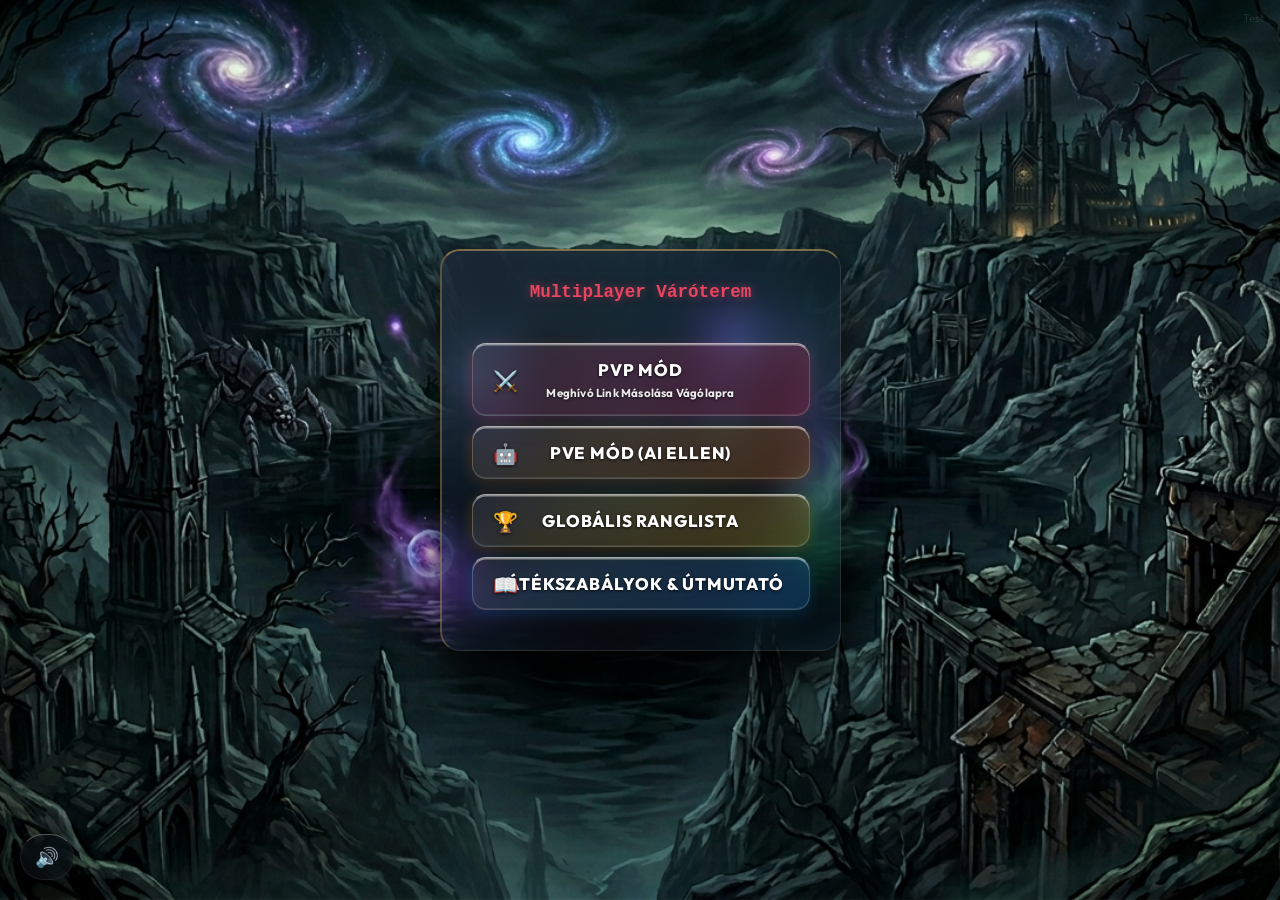
==== commit a908c5dd: "feat: Add custom volume slider styled with glassmorphism" ====
--- a/index.html
+++ b/index.html
@@ -178,6 +178,17 @@
                 <button class="btn-red" style="width: 100%; padding: 12px; margin-top: 10px;" onclick="closeLeaderboard()">Bezárás</button>
             </div>
         </div>
+
+        <!-- Hangerőszabályzó -->
+        <div id="volume-control" class="volume-control">
+            <button id="volume-mute-btn" class="volume-btn" onclick="toggleMute()" title="Némítás / Visszahangosítás">
+                <span id="volume-icon">🔊</span>
+            </button>
+            <div class="slider-wrapper">
+                <input type="range" id="volume-slider" min="0" max="100" value="100" class="volume-slider" oninput="changeVolume(this.value)">
+                <span id="volume-percentage" class="volume-percentage">100%</span>
+            </div>
+        </div>
     </div>
 
     <script src="https://unpkg.com/peerjs@1.5.2/dist/peerjs.min.js"></script>
--- a/src/css/base.css
+++ b/src/css/base.css
@@ -101,3 +101,113 @@
     vertical-align: middle;
 }
 
+/* --- PREMIUM HANGERŐSZABÁLYZÓ DIZÁJN ÉS ANIMÁCIÓ --- */
+.volume-control {
+    position: fixed;
+    left: 20px;
+    bottom: 20px;
+    z-index: 9999;
+    background: rgba(10, 10, 20, 0.5);
+    backdrop-filter: blur(15px) saturate(180%);
+    -webkit-backdrop-filter: blur(15px) saturate(180%);
+    border: 1px solid rgba(255, 255, 255, 0.08);
+    border-top: 1.5px solid rgba(255, 255, 255, 0.3);
+    border-radius: 30px;
+    padding: 8px 12px;
+    display: flex;
+    align-items: center;
+    gap: 0px;
+    box-shadow: 0 8px 32px 0 rgba(0, 0, 0, 0.5), inset 0 0 10px rgba(255, 255, 255, 0.03);
+    transition: all 0.4s cubic-bezier(0.25, 0.8, 0.25, 1);
+    max-width: 44px;
+    overflow: hidden;
+    white-space: nowrap;
+}
+
+.volume-control:hover {
+    border-color: rgba(197, 160, 89, 0.5);
+    box-shadow: 0 8px 32px 0 rgba(0, 0, 0, 0.6), 0 0 15px rgba(197, 160, 89, 0.2);
+    transform: translateY(-2px);
+    max-width: 240px;
+    padding: 8px 16px;
+    gap: 12px;
+}
+
+.volume-btn {
+    background: none;
+    border: none;
+    color: #fff;
+    font-size: 1.2rem;
+    cursor: pointer;
+    display: flex;
+    align-items: center;
+    justify-content: center;
+    padding: 0;
+    transition: transform 0.2s ease;
+    width: 28px;
+    height: 28px;
+    flex-shrink: 0;
+}
+
+.volume-btn:hover {
+    transform: scale(1.15);
+}
+
+.slider-wrapper {
+    display: flex;
+    align-items: center;
+    gap: 10px;
+    opacity: 0;
+    width: 0;
+    transition: opacity 0.3s ease, width 0.4s cubic-bezier(0.25, 0.8, 0.25, 1);
+    pointer-events: none;
+}
+
+.volume-control:hover .slider-wrapper {
+    opacity: 1;
+    width: 150px;
+    pointer-events: auto;
+}
+
+.volume-slider {
+    -webkit-appearance: none;
+    appearance: none;
+    width: 100px;
+    height: 5px;
+    background: rgba(255, 255, 255, 0.15);
+    border-radius: 3px;
+    outline: none;
+    border: none;
+    cursor: pointer;
+    transition: background 0.3s ease;
+}
+
+.volume-slider::-webkit-slider-thumb {
+    -webkit-appearance: none;
+    appearance: none;
+    width: 12px;
+    height: 12px;
+    border-radius: 50%;
+    background: #c5a059;
+    border: 1.5px solid #fff;
+    cursor: pointer;
+    box-shadow: 0 0 6px rgba(197, 160, 89, 0.8);
+    transition: transform 0.2s, background-color 0.2s;
+}
+
+.volume-slider::-webkit-slider-thumb:hover {
+    transform: scale(1.3);
+    background: #e94560;
+    box-shadow: 0 0 10px rgba(233, 69, 96, 0.9);
+}
+
+.volume-percentage {
+    font-size: 0.85rem;
+    font-weight: 800;
+    color: #c5a059;
+    min-width: 38px;
+    text-align: right;
+    text-shadow: 0 1px 3px rgba(0, 0, 0, 0.8);
+}
+
+
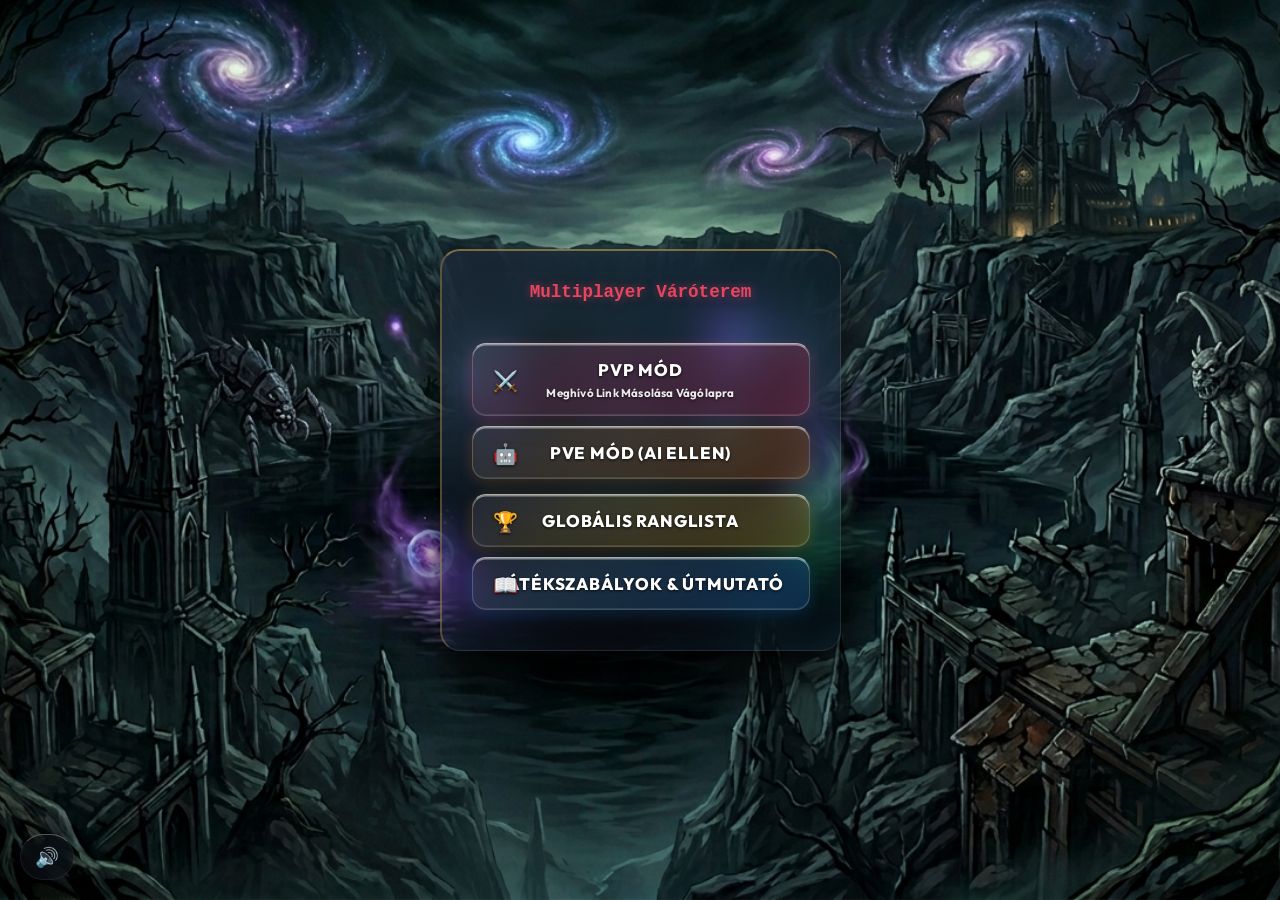
==== commit 607a2a86: "Please provide the changes or a description of the files you modified so I can generate the commit m" ====
--- a/index.html
+++ b/index.html
@@ -46,7 +46,7 @@
         <div id="draft-screen" style="display: none;">
             <div class="draft-box">
                 <h2>Készítsd elő a csapatod!</h2>
-                <p>Húzd a kártyákat a kívánt sorrendbe! A bal oldali (1.) Pokémon fog először csatába lépni.</p>
+                <p>Húzd a kártyákat a kívánt sorrendbe! A bal oldali (1.) lap fog először csatába lépni.</p>
                 
                 <div class="draft-team-container" id="my-draft-team">
                     </div>
@@ -65,28 +65,22 @@
         </div>
 
         <div id="game-screen" style="display: none;">
-            <div class="player-names-header">
-                <div id="p1-name-display" class="player-name"></div>
-                <div id="p2-name-display" class="player-name"></div>
-            </div>
             <div id="turn-indicator">Hálózat szinkronizálása...</div>
             
             <div class="arena">
                 <div class="card-container">
-                    <div class="team-roster" id="p1-roster"></div>
                     
                     <div class="card" id="p1-card">
-                        <div class="card-header">
+                        <div class="card-header" style="display: none !important;">
                             <h2>Betöltés...</h2>
-                            <div class="card-stats">
-                                <p class="stat-text">HP: <span id="p1-hp">---</span> / ---</p>
-                                <p class="stat-text">Energia: <span id="p1-ap" class="ap-count">-</span> AP</p>
-                            </div>
-                        </div>
-                        
-                        <div class="hp-bar"><div class="hp-fill" id="p1-hp-fill" style="width: 100%;"></div></div>
+                        </div>
                         
                         <div class="card-body">
+                            <div class="hp-bar"><div class="hp-fill" id="p1-hp-fill" style="width: 100%;"></div></div>
+                            <div class="card-body-stats">
+                                <div class="stat-hp">❤️ <span id="p1-hp">---</span></div>
+                                <div class="stat-ap">⚡ <span id="p1-ap" class="ap-count">-</span></div>
+                            </div>
                             <img src="" alt="Kártya kép" class="card-image" style="display: none;" onerror="this.style.display='none'">
                             <div class="status-container">
                                 <div id="p1-para" class="status-badge badge-para" style="display:none;">⚡</div>
@@ -95,8 +89,8 @@
                                 <div id="p1-poison" class="status-badge badge-poison" style="display:none;">☠️</div>
                                 <div id="p1-mark" class="status-badge badge-mark" style="display:none;">🎯</div>
                                 <div id="p1-counter" class="status-badge badge-counter" style="display:none;">⚔️</div>
-                                <div id="p1-shield" class="status-badge badge-shield" style="display:none;"></div>
-                            </div>
+                            </div>
+                            <div id="p1-shield" class="status-badge badge-shield" style="display:none;"></div>
                         </div>
 
                         <div class="attacks">
@@ -110,20 +104,18 @@
                 </div>
 
                 <div class="card-container">
-                    <div class="team-roster" id="p2-roster"></div>
 
                     <div class="card" id="p2-card">
-                        <div class="card-header">
+                        <div class="card-header" style="display: none !important;">
                             <h2>Betöltés...</h2>
-                            <div class="card-stats">
-                                <p class="stat-text">HP: <span id="p2-hp">---</span> / ---</p>
-                                <p class="stat-text">Energia: <span id="p2-ap" class="ap-count">-</span> AP</p>
-                            </div>
-                        </div>
-                        
-                        <div class="hp-bar"><div class="hp-fill" id="p2-hp-fill" style="width: 100%;"></div></div>
+                        </div>
                         
                         <div class="card-body">
+                            <div class="hp-bar"><div class="hp-fill" id="p2-hp-fill" style="width: 100%;"></div></div>
+                            <div class="card-body-stats">
+                                <div class="stat-hp">❤️ <span id="p2-hp">---</span></div>
+                                <div class="stat-ap">⚡ <span id="p2-ap" class="ap-count">-</span></div>
+                            </div>
                             <img src="" alt="Kártya kép" class="card-image" style="display: none;" onerror="this.style.display='none'">
                             <div class="status-container">
                                 <div id="p2-para" class="status-badge badge-para" style="display:none;">⚡</div>
@@ -132,8 +124,8 @@
                                 <div id="p2-poison" class="status-badge badge-poison" style="display:none;">☠️</div>
                                 <div id="p2-mark" class="status-badge badge-mark" style="display:none;">🎯</div>
                                 <div id="p2-counter" class="status-badge badge-counter" style="display:none;">⚔️</div>
-                                <div id="p2-shield" class="status-badge badge-shield" style="display:none;"></div>
-                            </div>
+                            </div>
+                            <div id="p2-shield" class="status-badge badge-shield" style="display:none;"></div>
                         </div>
 
                         <div class="attacks">
@@ -161,7 +153,7 @@
                 <div class="victory-buttons">
                     <button id="rematch-btn" onclick="handleVictoryButtonClick()">Visszavágó</button>
                     <button id="copy-log-btn" class="btn-blue" onclick="copyBattleLog()" style="display: none;">Napló Másolása</button>
-                    <button class="btn-red" onclick="location.reload()">Új Játék</button>
+                    <button class="btn-red" onclick="handleNewGameButtonClick()">Új Játék</button>
                 </div>
             </div>
         </div>
@@ -179,15 +171,27 @@
             </div>
         </div>
 
-        <!-- Hangerőszabályzó -->
-        <div id="volume-control" class="volume-control">
-            <button id="volume-mute-btn" class="volume-btn" onclick="toggleMute()" title="Némítás / Visszahangosítás">
-                <span id="volume-icon">🔊</span>
-            </button>
-            <div class="slider-wrapper">
-                <input type="range" id="volume-slider" min="0" max="100" value="100" class="volume-slider" oninput="changeVolume(this.value)">
-                <span id="volume-percentage" class="volume-percentage">100%</span>
-            </div>
+    </div>
+
+    <!-- Combined Player HUDs (Rosters and Names) to prevent screen-shake bug -->
+    <div class="player-names-header" style="display: none;">
+        <div class="player-hud-group" id="p1-hud-group">
+            <div class="team-roster" id="p1-roster"></div>
+            <div id="p1-name-display" class="player-name"></div>
+        </div>
+        <div class="player-hud-group" id="p2-hud-group">
+            <div id="p2-name-display" class="player-name"></div>
+            <div class="team-roster" id="p2-roster"></div>
+        </div>
+    </div>
+
+    <div id="volume-control" class="volume-control">
+        <button id="volume-mute-btn" class="volume-btn" onclick="toggleMute()" title="Némítás / Visszahangosítás">
+            <span id="volume-icon">🔊</span>
+        </button>
+        <div class="slider-wrapper">
+            <input type="range" id="volume-slider" min="0" max="100" value="100" class="volume-slider" oninput="changeVolume(this.value)">
+            <span id="volume-percentage" class="volume-percentage">100%</span>
         </div>
     </div>
 
--- a/src/css/animations.css
+++ b/src/css/animations.css
@@ -1,25 +1,34 @@
-/* --- STÁTUSZ AURÁK --- */
-.card.status-shield { 
+.card.status-shield .card-body,
+.card.status-shield .attacks { 
     border-color: #3498db !important; 
     box-shadow: 0 0 30px rgba(52, 152, 219, 0.9), inset 0 0 20px rgba(52, 152, 219, 0.5) !important; 
 }
-.card.status-burn { animation: auraBurn 1s infinite alternate !important; }
-.card.status-para { animation: auraPara 0.15s infinite alternate !important; }
-.card.status-poison { animation: auraPoison 1.5s infinite alternate !important; }
-.card.status-mark { box-shadow: 0 0 30px rgba(231, 76, 60, 0.8), inset 0 0 20px rgba(231, 76, 60, 0.5) !important; border-color: #e74c3c !important; }
-.card.status-counter { box-shadow: 0 0 30px rgba(189, 195, 199, 0.8), inset 0 0 20px rgba(189, 195, 199, 0.5) !important; border-color: #bdc3c7 !important; }
+.card.status-burn .card-body,
+.card.status-burn .attacks { animation: auraBurn 1s infinite alternate !important; }
+.card.status-para .card-body,
+.card.status-para .attacks { animation: auraPara 0.15s infinite alternate !important; }
+.card.status-poison .card-body,
+.card.status-poison .attacks { animation: auraPoison 1.5s infinite alternate !important; }
+.card.status-mark .card-body,
+.card.status-mark .attacks { box-shadow: 0 0 30px rgba(231, 76, 60, 0.8), inset 0 0 20px rgba(231, 76, 60, 0.5) !important; border-color: #e74c3c !important; }
+.card.status-counter .card-body,
+.card.status-counter .attacks { box-shadow: 0 0 30px rgba(189, 195, 199, 0.8), inset 0 0 20px rgba(189, 195, 199, 0.5) !important; border-color: #bdc3c7 !important; }
 
 /* ANIMÁCIÓK */
-.anim-attack { animation: lungePC 0.3s cubic-bezier(0.25, 0.46, 0.45, 0.94) forwards; z-index: 10 !important; }
-.anim-damage { animation: shakePC 0.4s ease-in-out; border-color: #ff4757 !important; box-shadow: 0 0 25px #ff4757 !important; }
-.anim-heal { animation: healPulse 0.6s ease-out; }
-.anim-charge { animation: chargePulse 0.6s ease-out; }
+.card.anim-attack { animation: lungePC 0.3s cubic-bezier(0.25, 0.46, 0.45, 0.94) forwards; z-index: 10 !important; }
+.card.anim-damage { animation: shakePC 0.4s ease-in-out; }
+.card.anim-damage .card-body,
+.card.anim-damage .attacks { border-color: #ff4757 !important; box-shadow: 0 0 25px #ff4757, inset 0 0 15px rgba(255, 71, 87, 0.4) !important; }
+.card.anim-heal .card-body,
+.card.anim-heal .attacks { animation: healPulse 0.6s ease-out; }
+.card.anim-charge .card-body,
+.card.anim-charge .attacks { animation: chargePulse 0.6s ease-out; }
 .screen-shake { animation: globalShake 0.3s cubic-bezier(.36,.07,.19,.97) both; transition: none !important; }
 
 @keyframes lungePC { 0% { transform: scale(1); } 50% { transform: scale(1.05) translateY(-10px); } 100% { transform: scale(1); } }
 @keyframes shakePC { 0%, 100% { transform: translateX(0); } 20%, 60% { transform: translateX(-6px); } 40%, 80% { transform: translateX(6px); } }
-@keyframes healPulse { 50% { box-shadow: 0 0 30px rgba(46, 204, 113, 0.8); border-color: #2ecc71 !important; } }
-@keyframes chargePulse { 50% { box-shadow: 0 0 30px rgba(243, 156, 18, 0.8); border-color: #f39c12 !important; } }
+@keyframes healPulse { 50% { box-shadow: 0 0 30px rgba(46, 204, 113, 0.8), inset 0 0 20px rgba(46, 204, 113, 0.5) !important; border-color: #2ecc71 !important; } }
+@keyframes chargePulse { 50% { box-shadow: 0 0 30px rgba(243, 156, 18, 0.8), inset 0 0 20px rgba(243, 156, 18, 0.5) !important; border-color: #f39c12 !important; } }
 @keyframes auraBurn { from { border-color: #e67e22; box-shadow: 0 0 15px #e67e22, 0 0 30px #e74c3c; } to { border-color: #ff4d4d; box-shadow: 0 0 25px #ff4d4d, 0 0 55px #ff944d; } }
 @keyframes auraPara { 0%, 100% { border-color: #f1c40f; box-shadow: 0 0 15px #f1c40f; } 50% { border-color: #fff; box-shadow: 0 0 35px #f1c40f, 0 0 10px #fff; filter: brightness(1.2); } }
 @keyframes auraPoison { from { border-color: #8e44ad; box-shadow: 0 0 15px #8e44ad, 0 0 30px #9b59b6; } to { border-color: #2ecc71; box-shadow: 0 0 25px #2ecc71, 0 0 55px #27ae60; } }
@@ -39,6 +48,7 @@
     transition: transform 0.45s linear;
     transform: translate(0, 0) rotate(0deg);
     filter: drop-shadow(0 0 15px rgba(255, 255, 255, 0.5));
+    will-change: transform;
 }
 
 /* --- RÉSZECSKE ÉS BECSAPÓDÁS --- */
@@ -48,6 +58,7 @@
     z-index: 9998;
     border-radius: 50%;
     animation: particle-fly 0.6s ease-out forwards;
+    will-change: transform, opacity;
 }
 
 @keyframes particle-fly {
@@ -65,6 +76,7 @@
     pointer-events: none;
     transform: translate(-50%, -50%) scale(0);
     animation: impact-ripple 0.4s ease-out forwards;
+    will-change: transform, opacity;
 }
 
 @keyframes impact-ripple {
@@ -82,6 +94,7 @@
     z-index: 26;
     pointer-events: none;
     animation: shield-scan 0.7s ease-out forwards;
+    will-change: background-position, opacity;
 }
 @keyframes shield-scan {
     0% { background-position: 0 100%; opacity: 0; }
@@ -96,9 +109,190 @@
     z-index: 10002;
     opacity: 0;
     animation: flash-anim 0.2s ease-out;
+    will-change: opacity;
 }
 @keyframes flash-anim {
     0% { opacity: 0.5; }
     100% { opacity: 0; }
 }
 
+/* --- LEBEGŐ HARCI SZÖVEG (FLOATING COMBAT TEXT) --- */
+.floating-text {
+    position: fixed;
+    pointer-events: none;
+    z-index: 10003;
+    font-family: 'Outfit', sans-serif;
+    font-weight: 900;
+    font-size: 2.2rem;
+    text-shadow: 0 0 8px rgba(0, 0, 0, 1), 0 4px 6px rgba(0, 0, 0, 1);
+    animation-fill-mode: forwards;
+    will-change: transform, opacity;
+}
+
+.floating-text.dmg {
+    color: #ff4757;
+    animation: float-dmg 0.8s cubic-bezier(0.175, 0.885, 0.32, 1.275) forwards;
+}
+
+.floating-text.crit {
+    color: #ffa502;
+    font-size: 3.2rem;
+    text-shadow: 0 0 15px rgba(255, 165, 2, 0.9), 0 0 5px #fff, 0 4px 10px rgba(0, 0, 0, 1);
+    animation: float-crit 1.0s cubic-bezier(0.175, 0.885, 0.32, 1.5) forwards;
+}
+
+.floating-text.heal {
+    color: #2ecc71;
+    animation: float-up-fade 0.8s ease-out forwards;
+}
+
+.floating-text.shield {
+    color: #3498db;
+    animation: float-up-fade 0.8s ease-out forwards;
+}
+
+.floating-text.status {
+    font-size: 1.8rem;
+    animation: float-status 0.9s ease-out forwards;
+}
+
+.floating-text.miss {
+    color: #a4b0be;
+    font-size: 1.8rem;
+    animation: float-miss 0.7s ease-out forwards;
+}
+
+@keyframes float-dmg {
+    0% { transform: scale(0.3) translateY(20px) rotate(5deg); opacity: 0; }
+    30% { transform: scale(1.1) translateY(-20px) rotate(-5deg); opacity: 1; }
+    80% { opacity: 1; }
+    100% { transform: scale(0.8) translateY(-60px) rotate(-10deg); opacity: 0; }
+}
+
+@keyframes float-crit {
+    0% { transform: scale(0.2) translateY(30px) rotate(-10deg); opacity: 0; }
+    25% { transform: scale(1.4) translateY(-30px) rotate(10deg); opacity: 1; }
+    40% { transform: scale(1.2) translateY(-20px) rotate(5deg); }
+    80% { opacity: 1; }
+    100% { transform: scale(0.9) translateY(-85px) rotate(-5deg); opacity: 0; }
+}
+
+@keyframes float-up-fade {
+    0% { transform: scale(0.5) translateY(10px); opacity: 0; }
+    20% { transform: scale(1) translateY(-10px); opacity: 1; }
+    80% { opacity: 1; }
+    100% { transform: scale(0.9) translateY(-50px); opacity: 0; }
+}
+
+@keyframes float-status {
+    0% { transform: scale(0.5) translateY(10px) translateX(0); opacity: 0; }
+    20% { transform: scale(1) translateY(-10px) translateX(5px); opacity: 1; }
+    40% { transform: translateY(-25px) translateX(-5px); }
+    60% { transform: translateY(-40px) translateX(5px); }
+    100% { transform: scale(0.8) translateY(-60px); opacity: 0; }
+}
+
+@keyframes float-miss {
+    0% { transform: scale(0.8) translateY(10px) rotate(0deg); opacity: 0; }
+    30% { transform: scale(1) translateY(-15px) rotate(-10deg); opacity: 1; }
+    100% { transform: scale(0.9) translateY(-30px) rotate(-15deg); opacity: 0; }
+}
+
+/* --- KÉPERNYŐ-RÁZKÓDÁS VÁLTOZATOK --- */
+.screen-shake-subtle {
+    animation: shake-subtle 0.2s cubic-bezier(.36,.07,.19,.97) both;
+    transition: none !important;
+}
+
+.screen-shake-heavy {
+    animation: shake-heavy 0.45s cubic-bezier(.36,.07,.19,.97) both;
+    transition: none !important;
+}
+
+.screen-shake-shield-break {
+    animation: shake-shield 0.3s cubic-bezier(.36,.07,.19,.97) both;
+    transition: none !important;
+}
+
+@keyframes shake-subtle {
+    0%, 100% { transform: translate(0, 0); }
+    25% { transform: translate(-3px, 3px); }
+    50% { transform: translate(3px, -3px); }
+    75% { transform: translate(-1.5px, -1.5px); }
+}
+
+@keyframes shake-heavy {
+    0%, 100% { transform: translate(0, 0); }
+    10% { transform: translate(-12px, 9px) rotate(-1.5deg); }
+    20% { transform: translate(12px, -9px) rotate(1.5deg); }
+    30% { transform: translate(-9px, -6px) rotate(-0.5deg); }
+    40% { transform: translate(9px, 6px) rotate(0.5deg); }
+    50% { transform: translate(-6px, 4px); }
+    60% { transform: translate(6px, -4px); }
+    70% { transform: translate(-4px, -1.5px); }
+    80% { transform: translate(4px, 1.5px); }
+    90% { transform: translate(-1.5px, 1.5px); }
+}
+
+@keyframes shake-shield {
+    0%, 100% { transform: translate(0, 0); }
+    20% { transform: translate(-8px, 0); }
+    40% { transform: translate(8px, 0); }
+    60% { transform: translate(-4px, 0); }
+    80% { transform: translate(4px, 0); }
+}
+
+/* --- HALADÓ RÉSZECSKE EFFEKTEK --- */
+.particle.blood {
+    border-radius: 50% 50% 50% 0;
+    transform: rotate(-45deg);
+    animation: particle-blood-fall 0.8s cubic-bezier(0.25, 0.46, 0.45, 0.94) forwards;
+}
+
+@keyframes particle-blood-fall {
+    0% { transform: translate(0, 0) scale(1) rotate(-45deg); opacity: 1; }
+    50% { opacity: 1; }
+    100% { transform: translate(var(--x), var(--y)) scale(0) rotate(135deg); opacity: 0; }
+}
+
+.particle.shield-shard {
+    clip-path: polygon(50% 0%, 100% 50%, 50% 100%, 0% 50%);
+    animation: particle-shard-fly 0.7s cubic-bezier(0.1, 0.8, 0.3, 1) forwards;
+}
+
+@keyframes particle-shard-fly {
+    0% { transform: translate(0, 0) scale(1.5) rotate(0deg); opacity: 1; filter: brightness(1.5); }
+    100% { transform: translate(var(--x), var(--y)) scale(0.2) rotate(720deg); opacity: 0; }
+}
+
+.particle.status-spark {
+    border-radius: 20%;
+    animation: particle-spark-rise 0.7s ease-out forwards;
+}
+
+@keyframes particle-spark-rise {
+    0% { transform: translate(0, 0) scale(1) rotate(0deg); opacity: 1; }
+    50% { opacity: 0.8; }
+    100% { transform: translate(var(--x), var(--y)) scale(0) rotate(180deg); opacity: 0; }
+}
+/* --- LÁTVÁNYOS KÁRTYA HALÁL EFFEKT --- */
+.card.anim-death {
+    z-index: 100 !important;
+    transition: none !important;
+    animation: cardCollapse 1.5s cubic-bezier(0.6, -0.28, 0.735, 0.045) forwards !important;
+}
+
+.card.anim-death .card-body {
+    transition: none !important;
+}
+
+.card.anim-death .attacks {
+    transition: none !important;
+}
+
+@keyframes cardCollapse {
+    0% { transform: scale(1) rotate(0deg); opacity: 1; }
+    15% { transform: scale(1.08) rotate(4deg); opacity: 1; }
+    40% { transform: scale(0.9) rotate(-5deg) translateY(-15px); opacity: 0.9; }
+    100% { transform: scale(0) rotate(-20deg) translateY(180px); opacity: 0; }
+}
--- a/src/css/draft.css
+++ b/src/css/draft.css
@@ -1,100 +1,218 @@
-/* --- ÚJ: DRAFT KÉPERNYŐ --- */
+/* --- ÚJ: DRAFT KÉPERNYŐ (FOLYÉKONY & RESPONSIVE DESIGN) --- */
 #draft-screen {
-    flex: 1; display: flex; align-items: center; justify-content: center; animation: fadeIn 0.3s ease-in-out;
+    flex: 1; 
+    display: flex; 
+    align-items: center; 
+    justify-content: center; 
+    animation: fadeIn 0.3s ease-in-out;
+    width: 100%;
+    height: 100vh;
+    max-height: 100vh;
+    box-sizing: border-box;
+    padding: 10px;
+    overflow: hidden;
 }
 .draft-box {
     background: radial-gradient(circle at top left, rgba(60, 60, 80, 0.3), transparent),
-                rgba(10, 10, 20, 0.4); /* Most már megegyezik a connect menüvel */
+                rgba(10, 10, 20, 0.4);
     backdrop-filter: blur(20px) saturate(180%);
     -webkit-backdrop-filter: blur(20px) saturate(180%);
     border: 1px solid rgba(255, 255, 255, 0.1);
     border-top: 2px solid rgba(197, 160, 89, 0.6);
     border-left: 2px solid rgba(197, 160, 89, 0.4);
-    border-radius: 24px; padding: 30px; width: 100%; max-width: 1600px;
+    border-radius: 24px; 
+    padding: clamp(15px, 2.5vw, 30px); 
+    width: 98%; 
+    max-width: 1550px;
+    max-height: 96vh;
+    overflow-y: auto;
     box-shadow: 0 40px 100px rgba(0,0,0,1),
                 inset 0 0 30px rgba(57, 162, 219, 0.05);
     text-align: center;
-}
-.draft-box h2 { color: #f1c40f; margin-top: 0; text-shadow: 0 0 10px rgba(241, 196, 15, 0.4); }
+    box-sizing: border-box;
+    margin: auto;
+    display: flex;
+    flex-direction: column;
+}
+.draft-box::-webkit-scrollbar { width: 6px; }
+.draft-box::-webkit-scrollbar-track { background: transparent; }
+.draft-box::-webkit-scrollbar-thumb { background: rgba(197, 160, 89, 0.3); border-radius: 10px; }
+.draft-box::-webkit-scrollbar-thumb:hover { background: rgba(197, 160, 89, 0.6); }
+.draft-box h2 { 
+    color: #f1c40f; 
+    margin-top: 0; 
+    margin-bottom: 8px;
+    text-shadow: 0 0 10px rgba(241, 196, 15, 0.4); 
+    font-size: clamp(1.2rem, 2.2vw, 1.8rem);
+}
+.draft-box p {
+    font-size: clamp(0.8rem, 1.3vw, 0.95rem);
+    margin-bottom: 15px;
+}
 .draft-team-container {
-    display: flex; flex-direction: row; justify-content: center; flex-wrap: nowrap; 
-    gap: 60px; margin: 20px 0;
-    min-height: 220px; padding: 75px 20px 20px 20px;
-    background: transparent; border: none; box-shadow: none;
+    display: flex; 
+    flex-direction: row; 
+    justify-content: center; 
+    flex-wrap: nowrap; /* Mindig szigorúan egy sorban vannak a kártyák */
+    gap: clamp(6px, 1.2vw, 20px); /* Kisebb responsive köz a szűk helyért */
+    margin: 15px auto;
+    min-height: auto; 
+    padding: 10px;
+    background: transparent; 
+    border: none; 
+    box-shadow: none;
     overflow: visible;
     align-items: flex-start;
+    width: 100%;
+    box-sizing: border-box;
 }
 .draft-card.card {
-    width: clamp(300px, 22vw, 360px); 
-    min-height: auto; 
-    padding: 12px;
+    display: flex !important;
+    flex-direction: column !important;
+    width: clamp(140px, 18vw, 255px) !important; /* Dinamikusan nagyon kicsire is tud zsugorodni */
+    flex-shrink: 1 !important; /* Engedélyezett a rugalmas zsugorodás */
+    min-height: auto !important; 
+    padding: 10px !important;
+    margin: 0 !important;
     cursor: grab;
-}
-.draft-card.card:active { cursor: grabbing; transform: scale(1.02); box-shadow: 0 15px 35px rgba(233,69,96,0.6); z-index: 10; border-color: #e94560; }
-.draft-card.card.drag-over { border-color: #2ecc71; transform: scale(1.02); box-shadow: 0 0 20px #2ecc71; }
+    
+    /* Gorgeous glassmorphic card design */
+    background: radial-gradient(circle at top left, rgba(60, 60, 80, 0.3), transparent),
+                rgba(10, 10, 20, 0.4) !important;
+    backdrop-filter: blur(20px) saturate(180%) !important;
+    -webkit-backdrop-filter: blur(20px) saturate(180%) !important;
+    border: 1px solid rgba(255, 255, 255, 0.1) !important;
+    border-top: 2px solid rgba(197, 160, 89, 0.6) !important;
+    border-left: 2px solid rgba(197, 160, 89, 0.4) !important;
+    border-radius: 20px !important;
+    box-shadow: 0 10px 25px rgba(0,0,0,0.6), inset 0 0 20px rgba(0,0,0,0.3) !important;
+    overflow: visible !important;
+    transition: transform 0.2s ease, box-shadow 0.2s ease, border-color 0.2s ease !important;
+}
+.draft-card.card:active { 
+    cursor: grabbing; 
+    transform: scale(1.03) !important; 
+    box-shadow: 0 15px 35px rgba(233,69,96,0.6), inset 0 0 20px rgba(233,69,96,0.3) !important; 
+    z-index: 10 !important; 
+    border-color: #e94560 !important; 
+}
+.draft-card.card.drag-over { 
+    border-color: #2ecc71 !important; 
+    transform: scale(1.03) !important; 
+    box-shadow: 0 0 20px #2ecc71, inset 0 0 20px rgba(46,204,113,0.3) !important; 
+}
 
 .draft-card.card .card-body {
-    height: 240px; 
-    max-height: none;
-    aspect-ratio: auto;
+    width: 100% !important;
+    height: auto !important; 
+    aspect-ratio: 2 / 3 !important; /* Szigorúan 2:3-as képarány a játékbeli hűségért */
     pointer-events: none;
-    margin-bottom: 6px;
+    margin-bottom: 8px !important;
+    padding: 0 !important;
+    position: relative !important;
+    
+    /* Kártyatest fejléc nélküli lekerekítése */
+    background: none !important;
+    border: none !important;
+    box-shadow: none !important;
+    backdrop-filter: none !important;
+    -webkit-backdrop-filter: none !important;
+    border-radius: 12px 12px 0 0 !important;
+    overflow: hidden !important; /* A HP bar és kép lekerekítésének biztosítása */
 }
 .draft-card.card .card-image {
-    object-fit: cover;
-}
-.draft-card.card .attacks { gap: 6px; }
+    width: 100% !important;
+    height: 100% !important;
+    object-fit: cover !important;
+    border-radius: 0 !important;
+}
+.draft-card.card .attacks { 
+    gap: 5px !important; 
+    background: none !important;
+    border: none !important;
+    box-shadow: none !important;
+    backdrop-filter: none !important;
+    -webkit-backdrop-filter: none !important;
+    padding: 0 !important;
+    transform: none !important;
+    margin: 4px 0 0 0 !important;
+    width: 100% !important;
+}
 .draft-card.card .attacks button {
-    min-height: 55px;
-    padding: 4px 6px;
-}
-.draft-card.card .btn-title { font-size: 0.7rem; }
-.draft-card.card .btn-row { font-size: 0.6rem; }
-.draft-card.card h2 { font-size: 0.9rem; }
-
-.draft-hp-badge, .draft-ap-badge {
-    position: absolute; top: clamp(-18px, -3vh, -24px); width: clamp(45px, 7vh, 55px); height: clamp(45px, 7vh, 55px);
-    border: 2px solid rgba(197, 160, 89, 0.7); border-radius: 50%; display: flex !important;
-    flex-direction: column; align-items: center; justify-content: center;
-    font-weight: 900; z-index: 20; box-shadow: 0 6px 15px rgba(0,0,0,0.7);
-    color: #fff !important; font-size: clamp(1rem, 2.2vh, 1.2rem);
-    line-height: 1; padding-bottom: 6px; box-sizing: border-box;
-    backdrop-filter: blur(15px);
-    -webkit-backdrop-filter: blur(15px);
-    pointer-events: none;
-}
-.draft-hp-badge { 
-    left: -15px; 
-    background: rgba(20, 50, 30, 0.7);
-    box-shadow: 0 8px 32px 0 rgba(0, 0, 0, 0.5), inset 0 0 12px rgba(255, 255, 255, 0.2);
-}
-.draft-hp-badge::after, .draft-ap-badge::after {
-    position: absolute; bottom: 5px; font-size: 0.55rem; font-weight: bold; opacity: 0.9;
-}
-.draft-hp-badge::after { content: 'HP'; }
-.draft-ap-badge { 
-    right: -15px; 
-    background: rgba(20, 40, 60, 0.7);
-    box-shadow: 0 8px 32px 0 rgba(0, 0, 0, 0.5), inset 0 0 12px rgba(255, 255, 255, 0.2);
-}
-.draft-ap-badge::after { content: 'AP'; }
-.order-badge { 
-    position: absolute; top: -65px; left: 50%; transform: translateX(-50%); 
-    background: #e94560; color: white; padding: 4px 15px; border-radius: 6px; 
-    font-size: 0.85rem; font-weight: bold; display: flex; align-items: center; justify-content: center; 
-    box-shadow: 0 4px 10px rgba(0,0,0,0.5); pointer-events: none; z-index: 30; 
-    border: 1px solid rgba(255,255,255,0.3); text-transform: uppercase; white-space: nowrap;
-}
-
-.draft-actions { margin-top: 20px; }
-#ready-btn { padding: 12px 30px; background-color: #2ecc71; color: white; border: none; border-radius: 6px; font-size: 1.1rem; font-weight: bold; cursor: pointer; box-shadow: 0 4px 10px rgba(46, 204, 113, 0.4); transition: transform 0.2s; }
-#ready-btn:hover { transform: scale(1.05); }
-#ready-btn:disabled { background-color: #555; color: #888; cursor: not-allowed; transform: none; box-shadow: none; }
+    height: 52px !important;
+    min-height: 52px !important;
+    max-height: 52px !important;
+    padding: 4px 6px !important;
+}
+.draft-card.card .btn-title { 
+    font-size: clamp(0.45rem, 0.75vw, 0.65rem) !important; /* Még jobban zsugorodó szövegek */
+}
+.draft-card.card .btn-row { 
+    font-size: clamp(0.38rem, 0.7vw, 0.58rem) !important; /* Még jobban zsugorodó szövegek */
+}
+
+/* Kicsit kompaktabbá tesszük a kapszula statokat a kis draft kártyákon */
+.draft-card.card .card-body-stats {
+    top: 8px !important;
+    right: 8px !important;
+    gap: 4px !important;
+}
+.draft-card.card .stat-hp, .draft-card.card .stat-ap {
+    padding: 3px 8px !important;
+    border-radius: 12px !important;
+    font-size: clamp(0.65rem, 0.9vw, 0.75rem) !important;
+}
+
+.draft-actions { 
+    margin-top: 15px; 
+    display: flex;
+    flex-direction: column;
+    align-items: center;
+    gap: 10px;
+    width: 100%;
+}
+#ready-btn { 
+    padding: clamp(10px, 2vw, 14px) clamp(20px, 4vw, 40px); 
+    background-color: #2ecc71; 
+    color: white; 
+    border: none; 
+    border-radius: 8px; 
+    font-size: clamp(1rem, 1.6vw, 1.25rem); 
+    font-weight: bold; 
+    cursor: pointer; 
+    box-shadow: 0 4px 10px rgba(46, 204, 113, 0.4); 
+    transition: transform 0.2s, background-color 0.2s; 
+}
+#ready-btn:hover { 
+    transform: scale(1.04); 
+    background-color: #27ae60;
+}
+#ready-btn:disabled { 
+    background-color: #555; 
+    color: #888; 
+    cursor: not-allowed; 
+    transform: none; 
+    box-shadow: none; 
+}
 
 .btn-google {
-    background-color: white; color: #555; border: 1px solid #ccc;
-    padding: 10px 20px; border-radius: 6px; font-weight: bold; cursor: pointer;
-    box-shadow: 0 4px 10px rgba(0,0,0,0.3); transition: 0.2s; display: inline-flex; align-items: center; gap: 10px; font-family: 'Roboto', sans-serif;
-}
-.btn-google:hover { background-color: #f8f9fa; box-shadow: 0 6px 15px rgba(255,255,255,0.2); color: #333;}
-
+    background-color: white; 
+    color: #555; 
+    border: 1px solid #ccc;
+    padding: 10px 20px; 
+    border-radius: 8px; 
+    font-weight: bold; 
+    cursor: pointer;
+    box-shadow: 0 4px 10px rgba(0,0,0,0.3); 
+    transition: 0.2s; 
+    display: inline-flex; 
+    align-items: center; 
+    gap: 10px; 
+    font-family: 'Roboto', sans-serif;
+    font-size: clamp(0.85rem, 1.3vw, 1rem);
+}
+.btn-google:hover { 
+    background-color: #f8f9fa; 
+    box-shadow: 0 6px 15px rgba(255,255,255,0.2); 
+    color: #333;
+}
--- a/src/css/game.css
+++ b/src/css/game.css
@@ -1,3 +1,48 @@
+/* --- JÁTÉKOS NEVEK ÉS ROOSTEREK (Felső sarok HUD-ok) --- */
+.player-names-header {
+    position: fixed;
+    top: 15px;
+    left: 0;
+    right: 0;
+    display: flex;
+    justify-content: space-between;
+    align-items: center;
+    width: 100%;
+    padding: 0 15px;
+    z-index: 100;
+    pointer-events: none;
+    box-sizing: border-box;
+}
+
+.player-hud-group {
+    display: flex;
+    flex-direction: row;
+    align-items: center;
+    gap: 12px;
+    pointer-events: auto; /* Engedi a tooltip hovereket és a roster interakciót */
+}
+
+.player-name {
+    font-size: clamp(0.85rem, 1.4vw, 1.1rem);
+    font-weight: 800;
+    text-transform: uppercase;
+    letter-spacing: 2px;
+    color: #fff;
+    background: rgba(10, 10, 20, 0.55);
+    backdrop-filter: blur(14px) saturate(180%);
+    -webkit-backdrop-filter: blur(14px) saturate(180%);
+    border: 1px solid rgba(197, 160, 89, 0.35);
+    border-top: 1.5px solid rgba(197, 160, 89, 0.6);
+    border-radius: 30px;
+    padding: 7px 20px;
+    box-shadow: 0 6px 20px rgba(0,0,0,0.5), inset 0 0 12px rgba(197, 160, 89, 0.1);
+    text-shadow: 0 0 10px rgba(197, 160, 89, 0.5);
+    max-width: 200px;
+    overflow: hidden;
+    text-overflow: ellipsis;
+    white-space: nowrap;
+}
+
 /* --- JÁTÉKTÉR --- */
 #game-screen {
     flex: 1;
@@ -6,10 +51,19 @@
     flex-direction: column;
     justify-content: center;
     align-items: center;
+    padding-top: 85px !important;
+    box-sizing: border-box !important;
+    position: relative !important;
 }
 
 #turn-indicator { 
-    font-size: 1.1rem; font-weight: bold; margin: 0 auto 15px auto; padding: 6px 25px; 
+    position: absolute !important;
+    top: 15px !important;
+    left: 50% !important;
+    transform: translateX(-50%) !important;
+    margin: 0 !important;
+    z-index: 100 !important;
+    font-size: 1.1rem; font-weight: bold; padding: 6px 25px; 
     border-radius: 20px; 
     background: rgba(10, 10, 20, 0.4); 
     backdrop-filter: blur(15px) saturate(180%);
@@ -22,7 +76,7 @@
     text-shadow: 0 0 8px rgba(255, 255, 255, 0.3);
 }
 
-.arena { display: flex; flex-direction: row; justify-content: center; gap: clamp(36px, 6vw, 120px); flex: 1; min-height: 0; align-items: center; margin-top: 0; width: 100%; }
+.arena { display: flex; flex-direction: row; justify-content: center; gap: clamp(20px, 3.8vw, 76px); flex: 1; min-height: 0; align-items: center; margin-top: 0; width: 100%; }
 
 /* ÚJ: Kártya konténer és Csapatjelző (Roster) */
 .card-container { 
@@ -35,47 +89,49 @@
 
 .team-roster {
     display: flex; 
-    flex-direction: column; 
-    gap: 15px; 
+    flex-direction: row; 
+    gap: 10px; 
     background: rgba(10, 10, 20, 0.5); 
     backdrop-filter: blur(15px);
-    padding: 20px 10px; 
-    border-radius: 40px; 
+    padding: 8px 12px; 
+    border-radius: 24px; 
     border: 1px solid rgba(197, 160, 89, 0.3);
-    position: fixed;
-    top: 50%;
-    transform: translateY(-50%);
     z-index: 50;
     box-shadow: 0 10px 30px rgba(0,0,0,0.5);
 }
-#p1-roster { left: 15px; }
-#p2-roster { right: 15px; }
+.team-roster:empty {
+    display: none !important;
+}
 
 .roster-dot {
-    width: 72px; height: 72px; border-radius: 50%; background-color: #333; 
-    border: 2px solid #111; transition: all 0.3s;
+    width: 58px; height: 58px; border-radius: 50%; background-color: #333; 
+    border: 2px solid #111; transition: transform 0.3s, background-color 0.3s, border-color 0.3s, box-shadow 0.3s;
+    will-change: transform;
     box-shadow: 0 2px 5px rgba(0,0,0,0.5);
     position: relative;
     overflow: hidden;
 }
 .roster-img {
-    width: 100%; height: 100%; border-radius: 50%;
-    background-size: 160%; background-position: center top;
+    width: 100%; height: 130%; border-radius: 50%;
+    background-size: 192%; /* 20%-kal nagyobb zoom (eredeti: 160%) */
+    background-position: center top;
+    position: absolute;
+    top: -30%; /* 10%-kal feljebb tolva (eredeti: -20%) */
     transition: filter 0.3s;
 }
-
+ 
 .roster-dot.alive { background-color: #39a2db; border-color: #fff; box-shadow: 0 0 8px #39a2db; }
-.roster-dot.active-battler { background-color: #2ecc71; border-color: #fff; transform: scale(1.3); box-shadow: 0 0 12px #2ecc71; }
+.roster-dot.active-battler { background-color: #2ecc71; border-color: #fff; transform: scale(1.2); box-shadow: 0 0 12px #2ecc71; }
 .roster-dot.ko { border-color: #e74c3c; opacity: 0.8; }
 .roster-dot.ko .roster-img { filter: grayscale(100%) brightness(0.9); }
-
+ 
 .roster-dot.ko::before, .roster-dot.ko::after {
     content: '';
     position: absolute;
     top: 50%;
     left: 50%;
-    width: 52px;
-    height: 8px;
+    width: 42px;
+    height: 6px;
     background-color: #e74c3c;
     border-radius: 2px;
     box-shadow: 0 0 5px rgba(0,0,0,0.8);
@@ -85,20 +141,72 @@
 .roster-dot.ko::after { transform: translate(-50%, -50%) rotate(-45deg); }
 
 .card { 
-    background: radial-gradient(circle at top left, rgba(60, 60, 80, 0.3), transparent),
-                rgba(10, 10, 20, 0.4);
-    backdrop-filter: blur(20px) saturate(180%);
-    -webkit-backdrop-filter: blur(20px) saturate(180%);
-    border: 1px solid rgba(255, 255, 255, 0.1);
-    border-top: 2px solid rgba(197, 160, 89, 0.6);
-    border-left: 2px solid rgba(197, 160, 89, 0.4);
-    border-radius: 16px; padding: clamp(12px, 2.4vh, 18px); 
-    display: flex; flex-direction: column; width: clamp(336px, 30vw, 456px); height: auto; min-height: clamp(576px, 78vh, 780px); box-sizing: border-box; gap: 6px;
-    transition: transform 0.2s ease, box-shadow 0.2s, filter 0.3s;
-    position: relative; z-index: 1; box-shadow: 0 10px 25px rgba(0,0,0,0.6);
+    background: none !important;
+    backdrop-filter: none !important;
+    -webkit-backdrop-filter: none !important;
+    border: none !important;
+    box-shadow: none !important;
+    padding: clamp(12px, 2.4vh, 18px); 
+    margin: 2.5rem 0 !important;
+    display: grid !important;
+    row-gap: 8px !important;
+    align-content: center !important;
+    justify-content: center !important;
+    width: clamp(320px, 33vw, 634px) !important;
+    height: auto; min-height: clamp(420px, 55vh, 792px) !important; box-sizing: border-box;
+    transition: transform 0.2s ease, filter 0.3s, box-shadow 0.3s;
+    will-change: transform;
+    position: relative; z-index: 1;
     overflow: visible; /* Engedi, hogy a körök kilógjanak a sarkokon */
 }
-.card.active-card { box-shadow: 0 0 30px rgba(197, 160, 89, 0.3), 0 10px 40px rgba(0,0,0,0.8); transform: translateY(-5px); }
+.card.active-card { transform: translateY(-5px); }
+.active-card .card-body,
+.active-card .attacks {
+    box-shadow: 0 0 30px rgba(197, 160, 89, 0.4), 0 10px 40px rgba(0,0,0,0.9) !important;
+}
+
+/* --- JÁTÉKOS SPECIFIKUS SYMMETRIC ELRENDEZÉS ÉS BADGE STÍLUSOK --- */
+#p1-card {
+    grid-template-columns: 48% 56% !important;
+    column-gap: 4% !important;
+}
+#p2-card {
+    grid-template-columns: 56% 48% !important;
+    column-gap: 4% !important;
+}
+
+#p1-card .card-header, #p2-card .card-header {
+    grid-column: span 2 !important;
+    grid-row: 1 !important;
+}
+#p1-card .hp-bar, #p2-card .hp-bar {
+    grid-column: span 2 !important;
+    grid-row: 2 !important;
+}
+
+#p1-card .attacks {
+    grid-column: 1 !important;
+    grid-row: 3 !important;
+    transform: translateX(35px) !important;
+    margin: 0 !important;
+}
+#p1-card .card-body {
+    grid-column: 2 !important;
+    grid-row: 3 !important;
+}
+
+#p2-card .card-body {
+    grid-column: 1 !important;
+    grid-row: 3 !important;
+}
+#p2-card .attacks {
+    grid-column: 2 !important;
+    grid-row: 3 !important;
+    transform: translateX(-35px) !important;
+    margin: 0 !important;
+}
+
+/* Symmetrical status badges are positioned dynamically on the inner/outer sides via flex status-container */
 
 /* ITEM ÉS SUPPORTER KÁRTYÁK */
 .item-container {
@@ -107,7 +215,7 @@
     gap: clamp(8px, 1.2vh, 12px);
     margin-top: 0;
     justify-content: center;
-    width: clamp(140px, 12vw, 190px);
+    width: clamp(108px, 9vw, 146px); /* 10%-kal kisebb (eredeti: clamp(120px, 10vw, 162px)) */
     z-index: 5;
 }
 #p1-items { 
@@ -118,33 +226,56 @@
 }
 
 .item-btn {
-    background: rgba(10, 10, 20, 0.6);
-    border: 1px solid rgba(197, 160, 89, 0.4);
-    border-radius: 8px;
-    padding: 8px;
+    background: radial-gradient(circle at top left, rgba(60, 60, 80, 0.3), transparent),
+                rgba(10, 10, 20, 0.4) !important;
+    backdrop-filter: blur(20px) saturate(180%) !important;
+    -webkit-backdrop-filter: blur(20px) saturate(180%) !important;
+    border: 1px solid rgba(255, 255, 255, 0.1) !important;
+    border-top: 2px solid rgba(197, 160, 89, 0.6) !important;
+    border-left: 2px solid rgba(197, 160, 89, 0.4) !important;
+    border-radius: 16px !important;
+    padding: 0 9px 10px 8px !important;
     cursor: pointer;
     display: flex;
     flex-direction: column;
-    align-items: flex-start;
-    transition: transform 0.2s, box-shadow 0.2s;
+    align-items: stretch;
+    transition: transform 0.2s, box-shadow 0.2s, border-color 0.2s;
     width: 100%;
     color: white;
-    font-size: 0.85rem;
+    font-size: 0.76rem; /* 10%-kal kisebb (eredeti: 0.85rem) */
     font-weight: bold;
     text-align: left;
-    box-shadow: 0 4px 10px rgba(0,0,0,0.5);
+    box-shadow: 0 10px 25px rgba(0,0,0,0.6), inset 0 0 20px rgba(0,0,0,0.3) !important;
     box-sizing: border-box;
+}
+.item-btn .btn-title {
+    font-size: 0.68rem !important; /* 10%-kal kisebb a szöveg-illeszkedésért */
+}
+.item-btn .btn-row {
+    font-size: 0.58rem !important; /* 10%-kal kisebb a szöveg-illeszkedésért */
 }
 .item-btn:hover:not(:disabled) {
     transform: scale(1.05);
-    box-shadow: 0 8px 15px rgba(197, 160, 89, 0.6);
-    border-color: #f1c40f;
+    box-shadow: 0 10px 25px rgba(197, 160, 89, 0.4), inset 0 0 20px rgba(197, 160, 89, 0.2) !important;
+    border-color: #f1c40f !important;
 }
 .item-btn:disabled {
     filter: grayscale(100%); opacity: 0.5; cursor: not-allowed;
 }
+.item-img-wrapper {
+    width: calc(100% + 17px) !important;
+    aspect-ratio: 1 / 1 !important;
+    overflow: hidden !important;
+    border-radius: 14px 14px 0 0 !important;
+    margin: 0 -9px 8px -8px !important;
+    position: relative !important;
+}
 .item-img {
-    width: 100%; height: clamp(70px, 10vh, 120px); object-fit: cover; border-radius: 4px; margin-bottom: 8px;
+    width: 100% !important; 
+    height: 100% !important;
+    object-fit: cover !important; 
+    transform: scale(1.6) translateY(18%) !important;
+    transition: filter 0.3s;
 }
 
 .card-header { 
@@ -166,122 +297,464 @@
 
 /* --- ÚJ: Látványos sarok körök a HP és AP számára --- */
 #p1-hp, #p2-hp, #p1-ap, #p2-ap {
-    position: absolute; top: clamp(-24px, -3.6vh, -30px); width: clamp(60px, 9.6vh, 76px); height: clamp(60px, 9.6vh, 76px);
-    border: 2px solid rgba(197, 160, 89, 0.7); border-radius: 50%; display: flex !important;
-    flex-direction: column; align-items: center; justify-content: center;
-    font-weight: 900; z-index: 20; box-shadow: 0 6px 15px rgba(0,0,0,0.7);
-    color: #fff !important; font-size: clamp(1.2rem, 3vh, 1.56rem); visibility: visible !important;
-    line-height: 1; padding-bottom: 8px; box-sizing: border-box;
-    transition: transform 0.2s cubic-bezier(0.175, 0.885, 0.32, 1.275);
-    backdrop-filter: blur(15px);
-    -webkit-backdrop-filter: blur(15px);
-}
-
-#p1-hp, #p2-hp { 
-    left: -25px; 
-    background: rgba(20, 50, 30, 0.7);
-    box-shadow: 0 8px 32px 0 rgba(0, 0, 0, 0.5), inset 0 0 12px rgba(255, 255, 255, 0.2);
-}
-#p1-hp::after, #p2-hp::after { 
-    content: 'HP'; position: absolute; bottom: 8px; font-size: 0.6rem; font-weight: bold; opacity: 0.9; 
-}
-
-#p1-ap, #p2-ap { 
-    right: -25px; 
-    background: rgba(20, 40, 60, 0.7);
-    box-shadow: 0 8px 32px 0 rgba(0, 0, 0, 0.5), inset 0 0 12px rgba(255, 255, 255, 0.2);
-}
-#p1-ap::after, #p2-ap::after { 
-    content: 'AP'; position: absolute; bottom: 8px; font-size: 0.6rem; font-weight: bold; opacity: 0.9; 
-}
-
-.hp-bar { width: 100%; height: 14px; background-color: #222; border-radius: 7px; margin: 2px 0; overflow: hidden; border: 1px solid #444; order: 3; flex-shrink: 0; }
-.hp-fill { height: 100%; background-color: #2ecc71; transition: width 0.4s ease-in-out, background-color 0.4s; }
-
-.card-body { width: 85%; max-height: 45vh; aspect-ratio: 2 / 3; height: auto; display: flex; flex-direction: column; align-items: center; justify-content: center; position: relative; margin-bottom: 10px; order: 2; border-radius: 10px; border: 2px solid #0f3460; box-shadow: inset 0 0 20px rgba(0,0,0,0.6); overflow: visible; align-self: center; flex-shrink: 1; }
-.card-image { width: 100%; height: 100%; object-fit: cover; display: block; border-radius: 8px; }
-
-.status-container { position: absolute; top: 0; left: 0; width: 100%; height: 100%; pointer-events: none; z-index: 25; display: block; margin-top: 0; }
+    position: static !important;
+    width: auto !important;
+    height: auto !important;
+    border: none !important;
+    border-radius: 0 !important;
+    background: none !important;
+    box-shadow: none !important;
+    padding: 0 !important;
+    display: inline !important;
+    visibility: visible !important;
+}
+#p1-hp::after, #p2-hp::after, #p1-ap::after, #p2-ap::after {
+    display: none !important;
+}
+
+.hp-bar { 
+    position: absolute !important;
+    bottom: 0 !important;
+    left: 0 !important;
+    right: 0 !important;
+    width: 100% !important;
+    height: 14px !important;
+    background-color: rgba(10, 10, 20, 0.7) !important;
+    backdrop-filter: blur(10px) !important;
+    border: none !important;
+    border-top: 1px solid rgba(255, 255, 255, 0.15) !important;
+    border-radius: 0 0 16px 16px !important;
+    margin: 0 !important;
+    overflow: hidden !important;
+    z-index: 26 !important;
+    flex-shrink: 0;
+}
+.hp-fill { 
+    height: 100%; 
+    background-color: #2ecc71; 
+    transition: width 0.4s ease-in-out, background-color 0.4s; 
+    will-change: width, background-color;
+    box-shadow: inset 0 2px 4px rgba(255, 255, 255, 0.3) !important;
+}
+
+.card-body { 
+    width: 100% !important; 
+    aspect-ratio: auto; 
+    height: auto; 
+    display: flex !important; 
+    flex-direction: column !important; 
+    align-items: center !important; 
+    justify-content: flex-start !important; 
+    position: relative !important; 
+    z-index: 10 !important;
+    margin-bottom: 0 !important; 
+    border-radius: 16px !important; 
+    border: 1px solid rgba(255, 255, 255, 0.1) !important;
+    border-top: 2px solid rgba(197, 160, 89, 0.6) !important;
+    border-left: 2px solid rgba(197, 160, 89, 0.4) !important;
+    background: radial-gradient(circle at top left, rgba(60, 60, 80, 0.3), transparent),
+                rgba(10, 10, 20, 0.4) !important;
+    backdrop-filter: blur(20px) saturate(180%) !important;
+    -webkit-backdrop-filter: blur(20px) saturate(180%) !important;
+    padding: 0 !important;
+    box-shadow: 0 10px 25px rgba(0,0,0,0.6), inset 0 0 20px rgba(0,0,0,0.3) !important;
+    overflow: visible; 
+    align-self: center !important; 
+    flex-shrink: 0; 
+    box-sizing: border-box !important;
+    transition: border-color 0.3s ease, box-shadow 0.3s ease, transform 0.2s ease !important;
+}
+
+.card-body-stats {
+    position: absolute !important;
+    top: 12px !important;
+    right: 12px !important;
+    left: auto !important;
+    display: flex !important;
+    flex-direction: column !important;
+    align-items: flex-end !important;
+    gap: 6px !important;
+    z-index: 26 !important;
+    pointer-events: none !important;
+}
+.stat-hp, .stat-ap {
+    display: flex !important;
+    align-items: center !important;
+    gap: 6px !important;
+    background: rgba(10, 10, 20, 0.65) !important;
+    backdrop-filter: blur(10px) !important;
+    -webkit-backdrop-filter: blur(10px) !important;
+    border: 1px solid rgba(255, 255, 255, 0.15) !important;
+    padding: 5px 12px !important;
+    border-radius: 20px !important;
+    font-size: 0.82rem !important;
+    font-weight: 800 !important;
+    color: #fff !important;
+    box-shadow: 0 4px 12px rgba(0,0,0,0.5) !important;
+}
+.stat-hp {
+    border-color: rgba(46, 204, 113, 0.45) !important;
+    box-shadow: 0 4px 12px rgba(46, 204, 113, 0.2) !important;
+}
+.stat-ap {
+    border-color: rgba(52, 152, 219, 0.45) !important;
+    box-shadow: 0 4px 12px rgba(52, 152, 219, 0.2) !important;
+}
+.stat-hp span {
+    font-size: 1.05rem !important;
+    font-weight: 900 !important;
+    color: #2eff8b !important;
+    text-shadow: 0 0 8px rgba(46, 255, 139, 0.6) !important;
+}
+.stat-ap span {
+    font-size: 1.05rem !important;
+    font-weight: 900 !important;
+    color: #00f0ff !important;
+    text-shadow: 0 0 8px rgba(0, 240, 255, 0.6) !important;
+}
+
+.card-image { 
+    width: 100% !important; 
+    height: auto !important; 
+    aspect-ratio: 2 / 3 !important; 
+    object-fit: cover !important; 
+    display: block; 
+    border-radius: 14px 14px 0 0 !important; 
+    margin: 0 0 14px 0 !important; 
+}
+
+.status-container { 
+    position: absolute !important; 
+    top: 90px !important; /* HP/AP kijelzők alatt kezdődik */
+    width: 72px !important; 
+    pointer-events: none !important; 
+    z-index: 30 !important; 
+    display: flex !important; 
+    flex-direction: column !important; 
+    gap: 12px !important; 
+    margin-top: 0 !important; 
+}
+
+#p1-card .status-container {
+    right: -36px !important;
+    left: auto !important;
+    align-items: center !important;
+}
+
+#p2-card .status-container {
+    left: -36px !important;
+    right: auto !important;
+    align-items: center !important;
+}
+
+.status-container .status-badge {
+    position: relative !important;
+    right: auto !important;
+    left: auto !important;
+    top: auto !important;
+}
 .status-badge { 
-    color: #000; 
-    font-weight: bold; 
-    font-size: 1.2rem; 
-    box-shadow: 0 4px 10px rgba(0,0,0,0.5); 
-    border: 2px solid rgba(255,255,255,0.8); 
-    pointer-events: auto;
-    display: none; /* Alapértelmezésben rejtve, a JS váltja 'flex'-re */
-    align-items: center;
-    justify-content: center;
-    z-index: 30;
-}
-
-/* A korábbi [style*="..."] szelektorokat eltávolítottuk a stabilitás érdekében */
-
-.badge-para, .badge-immune, .badge-burn, .badge-poison, .badge-mark, .badge-counter { 
-    min-width: 38px; width: auto; height: 38px; padding: 0 8px; box-sizing: border-box;
-    border-radius: 20px; position: absolute; right: -20px; 
-    white-space: nowrap; font-size: 1.1rem;
-}
-.badge-para { background-color: #f1c40f; top: 60px; }
-.badge-immune { background-color: #3498db; color: white; top: 60px; } /* Ugyanott, mert para és immune egyszerre nem lehet */
-.badge-burn { background-color: #e74c3c; color: white; top: 110px; }
-.badge-poison { background-color: #9b59b6; color: white; top: 160px; }
-.badge-mark { background-color: #e67e22; color: white; top: 210px; }
-.badge-counter { background-color: #95a5a6; color: black; top: 260px; }
+    width: 72px !important;
+    height: 72px !important;
+    min-width: 72px !important;
+    border-radius: 50% !important;
+    padding: 0 !important;
+    position: absolute !important;
+    right: -36px !important;
+    display: none; /* JS toggles to flex */
+    align-items: center !important;
+    justify-content: center !important;
+    pointer-events: auto !important;
+    z-index: 30 !important;
+    box-sizing: border-box !important;
+    /* High fidelity glassmorphism effect */
+    background: linear-gradient(135deg, rgba(255, 255, 255, 0.12) 0%, rgba(255, 255, 255, 0.03) 100%) !important;
+    backdrop-filter: blur(12px) saturate(180%) !important;
+    -webkit-backdrop-filter: blur(12px) saturate(180%) !important;
+    border: 1px solid rgba(255, 255, 255, 0.2) !important;
+    border-top: 1.5px solid rgba(255, 255, 255, 0.45) !important;
+    border-left: 1.5px solid rgba(255, 255, 255, 0.3) !important;
+    box-shadow: 0 8px 20px rgba(0, 0, 0, 0.7), inset 0 0 8px rgba(255, 255, 255, 0.05) !important;
+    transition: transform 0.2s ease, filter 0.2s ease !important;
+    will-change: transform, filter;
+}
+
+.status-badge:hover {
+    transform: scale(1.15) !important;
+    z-index: 31 !important;
+}
+
+.status-img-icon {
+    width: 100% !important;
+    height: 100% !important;
+    object-fit: contain !important;
+    border-radius: 50% !important;
+    padding: 0px !important; /* Maximized artwork size inside 72px circle */
+    box-sizing: border-box !important;
+}
+
+.status-stack {
+    position: absolute !important;
+    bottom: 0px !important;
+    right: 0px !important;
+    background: #e74c3c !important;
+    color: white !important;
+    font-size: 0.85rem !important;
+    font-weight: 900 !important;
+    width: 22px !important;
+    height: 22px !important;
+    border-radius: 50% !important;
+    display: flex !important;
+    align-items: center !important;
+    justify-content: center !important;
+    box-shadow: 0 2px 5px rgba(0,0,0,0.5) !important;
+    border: 1px solid rgba(255,255,255,0.4) !important;
+    z-index: 5 !important;
+}
+
+.badge-para { 
+    top: 45px !important;
+    filter: drop-shadow(0 0 6px rgba(241, 196, 15, 0.6)) !important;
+    border-color: rgba(241, 196, 15, 0.45) !important;
+}
+.badge-immune { 
+    top: 45px !important;
+    filter: drop-shadow(0 0 6px rgba(52, 152, 219, 0.6)) !important;
+    border-color: rgba(52, 152, 219, 0.45) !important;
+}
+.badge-burn { 
+    top: 133px !important;
+    filter: drop-shadow(0 0 6px rgba(231, 76, 60, 0.6)) !important;
+    border-color: rgba(231, 76, 60, 0.45) !important;
+}
+.badge-poison { 
+    top: 221px !important;
+    filter: drop-shadow(0 0 6px rgba(46, 204, 113, 0.6)) !important;
+    border-color: rgba(46, 204, 113, 0.45) !important;
+}
+.badge-mark { 
+    top: 309px !important;
+    filter: drop-shadow(0 0 6px rgba(230, 126, 34, 0.6)) !important;
+    border-color: rgba(230, 126, 34, 0.45) !important;
+}
+.badge-counter { 
+    top: 397px !important;
+    filter: drop-shadow(0 0 6px rgba(149, 165, 166, 0.6)) !important;
+    border-color: rgba(149, 165, 166, 0.45) !important;
+}
 
 .badge-shield { 
-    background-color: transparent; 
-    position: absolute; bottom: -22px; left: 50%; transform: translateX(-50%);
-    padding: 0; border-radius: 0;
-    min-width: unset; gap: 3px;
-    box-shadow: none;
-    border: none;
-    font-size: 2.5rem;
-    filter: drop-shadow(0 0 15px rgba(52, 152, 219, 0.8));
-    z-index: 30;
+    background-color: transparent !important; 
+    background: none !important;
+    backdrop-filter: none !important;
+    -webkit-backdrop-filter: none !important;
+    position: absolute !important; 
+    bottom: 0 !important; 
+    left: 50% !important; 
+    right: auto !important;
+    transform: translateX(-50%) !important;
+    width: auto !important;
+    height: 14px !important;
+    min-width: unset !important;
+    padding: 0 !important; 
+    border-radius: 0 !important;
+    display: flex; /* Removed !important to allow inline JS style="display:none;" to function */
+    align-items: center !important;
+    justify-content: center !important;
+    gap: 3px !important;
+    box-shadow: none !important;
+    border: none !important;
+    font-size: 2.75rem !important;
+    filter: drop-shadow(0 0 10px #fff) drop-shadow(0 0 18px rgba(52, 152, 219, 0.9)) !important;
+    z-index: 30 !important;
+    overflow: visible !important;
+    transition: none !important;
+    will-change: auto !important;
+    pointer-events: none !important; /* Disable cursor interaction to prevent hover movements */
+}
+
+.badge-shield:hover {
+    transform: translateX(-50%) !important; /* Ensure it stays centered if hovered */
 }
 
 /* KÉPESSÉG RÁCS */
-.attacks { display: grid; grid-template-columns: repeat(2, 1fr); gap: 8px; order: 4; width: 100%; box-sizing: border-box; }
+.attacks { 
+    display: flex !important; 
+    flex-direction: column !important; 
+    gap: 22px !important; 
+    width: 100% !important; 
+    box-sizing: border-box !important; 
+    align-self: center !important; 
+    background: radial-gradient(circle at top left, rgba(60, 60, 80, 0.3), transparent),
+                rgba(10, 10, 20, 0.4) !important;
+    backdrop-filter: blur(20px) saturate(180%) !important;
+    -webkit-backdrop-filter: blur(20px) saturate(180%) !important;
+    border: 1px solid rgba(255, 255, 255, 0.1) !important;
+    border-top: 2px solid rgba(197, 160, 89, 0.6) !important;
+    border-left: 2px solid rgba(197, 160, 89, 0.4) !important;
+    border-radius: 16px !important; 
+    padding: 0.75rem !important;
+    box-shadow: 0 10px 25px rgba(0,0,0,0.6), inset 0 0 20px rgba(0,0,0,0.3) !important;
+    position: relative !important;
+    z-index: 5 !important;
+    transition: border-color 0.3s ease, box-shadow 0.3s ease, transform 0.2s ease !important;
+}
 .attacks button { 
-    width: 100%; min-width: 0; min-height: clamp(57px, 8.4vh, 74px); height: auto; padding: 6px 10px; 
-    background: linear-gradient(180deg, #1a2a4a 0%, #0f172a 100%); 
-    color: white; border: 1px solid #2a4a7a; border-radius: 10px; 
-    cursor: pointer; font-weight: 800; font-size: 0.75rem; 
-    display: flex; flex-direction: column; align-items: flex-start; justify-content: space-between; 
-    line-height: 1.2; transition: all 0.2s cubic-bezier(0.4, 0, 0.2, 1); 
-    box-sizing: border-box; text-shadow: 0 1px 3px rgba(0,0,0,0.8);
-    box-shadow: 0 4px 8px rgba(0,0,0,0.4);
+    width: 100% !important; min-width: 0 !important; height: 64px !important; min-height: 64px !important; max-height: 64px !important; padding: 0 12px 0 0 !important; 
+    /* Glassmorphism background - dark blue gradient */
+    background: linear-gradient(180deg, rgba(20, 35, 65, 0.6) 0%, rgba(10, 15, 30, 0.75) 100%) !important; 
+    backdrop-filter: blur(12px) !important;
+    -webkit-backdrop-filter: blur(12px) !important;
+    color: white; border: none !important; border-radius: 32px 12px 12px 32px !important; 
+    cursor: pointer; font-weight: 800; font-size: 0.70rem !important; 
+    display: flex !important; flex-direction: row !important; align-items: center !important; justify-content: flex-start !important; gap: 12px !important;
+    line-height: 1.2; transition: transform 0.2s cubic-bezier(0.4, 0, 0.2, 1), filter 0.2s, background 0.2s; 
+    will-change: transform, filter;
+    box-sizing: border-box !important; text-shadow: 0 1px 3px rgba(0,0,0,0.8);
+    box-shadow: none !important;
     text-transform: uppercase;
-    letter-spacing: 0.5px;
-}
-.btn-title { width: 100%; text-align: left; font-size: 0.80rem; border-bottom: 1px solid rgba(255,255,255,0.1); padding-bottom: 2px; margin-bottom: 2px; display: flex; align-items: center; overflow: hidden; justify-content: flex-start; }
-.btn-row { display: flex; justify-content: space-between; width: 100%; font-size: 0.70rem; color: #4cc9f0; font-weight: 700; margin-bottom: 0; gap: 0; }
-.btn-row span { flex: 1; text-align: left; }
-.btn-row span:last-child { text-align: right; }
+    letter-spacing: 0.3px;
+    overflow: visible !important;
+    /* Continuous border silhouette using 4-directional drop-shadow */
+    filter: drop-shadow(1px 0 0 rgba(42, 74, 122, 0.75)) 
+            drop-shadow(-1px 0 0 rgba(42, 74, 122, 0.75)) 
+            drop-shadow(0 1px 0 rgba(42, 74, 122, 0.75)) 
+            drop-shadow(0 -1px 0 rgba(42, 74, 122, 0.75)) !important;
+}
+.spell-icon {
+    width: 68px !important;
+    height: 68px !important;
+    border-radius: 50% !important;
+    border: none !important;
+    /* Darker glassmorphism background framing the transparent spell artwork */
+    background: rgba(5, 5, 12, 0.8) !important;
+    backdrop-filter: blur(10px) !important;
+    -webkit-backdrop-filter: blur(10px) !important;
+    object-fit: cover !important;
+    flex-shrink: 0 !important;
+    box-shadow: none !important;
+    transition: transform 0.2s ease, filter 0.2s ease, background 0.2s ease !important;
+    will-change: transform, filter;
+    margin-left: -8px !important;
+    position: relative !important;
+    z-index: 5 !important;
+    padding: 0px !important;
+    box-sizing: border-box !important;
+}
+.attacks button:hover:not(:disabled) .spell-icon {
+    background: rgba(10, 10, 22, 0.9) !important;
+    filter: brightness(1.25) !important;
+    transform: scale(1.05) !important;
+    box-shadow: none !important;
+}
+.btn-text-content {
+    display: flex !important;
+    flex-direction: column !important;
+    align-items: stretch !important;
+    justify-content: center !important;
+    flex-grow: 1 !important;
+    min-width: 0 !important;
+}
+.btn-title { width: 100% !important; text-align: left; font-size: 0.75rem !important; border-bottom: 1px solid rgba(255,255,255,0.1) !important; padding-bottom: 1px !important; margin-bottom: 1px !important; display: flex; align-items: center; overflow: hidden; justify-content: flex-start; }
+.btn-row { 
+    display: flex !important; 
+    justify-content: space-between !important; 
+    width: 100% !important; 
+    font-size: 0.65rem !important; 
+    color: #4cc9f0; 
+    font-weight: 700; 
+    margin-bottom: 0; 
+    gap: 8px !important; 
+}
+.btn-row span { 
+    flex: none !important; 
+    text-align: left !important; 
+    white-space: nowrap !important; 
+}
+.btn-row span:last-child { 
+    text-align: right !important; 
+}
 .btn-eff { color: #f1c40f !important; font-style: italic; }
 
 .attacks button:hover:not(:disabled) { 
-    background: linear-gradient(180deg, #253d66 0%, #1a2a4a 100%); 
-    border-color: #e94560; transform: translateY(-2px); 
-    box-shadow: 0 6px 15px rgba(233, 69, 96, 0.4);
+    background: linear-gradient(180deg, rgba(30, 50, 90, 0.7) 0%, rgba(15, 25, 45, 0.8) 100%) !important; 
+    transform: translateY(-2px); 
+    /* Crimson continuous outline and subtle glow */
+    filter: drop-shadow(1px 0 0 #e94560) 
+            drop-shadow(-1px 0 0 #e94560) 
+            drop-shadow(0 1px 0 #e94560) 
+            drop-shadow(0 -1px 0 #e94560) 
+            drop-shadow(0 4px 12px rgba(233, 69, 96, 0.45)) !important;
 }
 .attacks button:active:not(:disabled) { transform: translateY(0); }
 .attacks button > span { font-size: 0.70rem; color: #4cc9f0; margin-top: 5px; font-weight: 700; opacity: 0.9; display: block; width: 100%; }
 .attacks button:disabled { 
-    background: #1a1a2e; color: #444; border: 1px solid #111; 
-    cursor: not-allowed; box-shadow: none; filter: grayscale(0.8); 
+    background: rgba(20, 20, 30, 0.4) !important; 
+    color: #444; border: none !important; 
+    cursor: not-allowed; box-shadow: none; 
+    /* Desaturated gray/dark outline for disabled state */
+    filter: grayscale(0.8) drop-shadow(1px 0 0 rgba(40, 40, 50, 0.4)) 
+                           drop-shadow(-1px 0 0 rgba(40, 40, 50, 0.4)) 
+                           drop-shadow(0 1px 0 rgba(40, 40, 50, 0.4)) 
+                           drop-shadow(0 -1px 0 rgba(40, 40, 50, 0.4)) !important; 
 }
 
 .attacks .charge-btn { 
-    grid-column: span 2; width: 100%; background: linear-gradient(90deg, #d35400 0%, #e67e22 100%); 
-    color: #fff; padding: 10px 6px; font-size: 0.85rem; border: 1px solid #ff9f43; 
-    box-shadow: 0 4px 12px rgba(211, 84, 0, 0.4);
-    line-height: 1.3; min-height: clamp(45px, 6vh, 55px);
-    display: flex; flex-direction: row; align-items: center; justify-content: center; gap: 8px;
-}
-.attacks .charge-btn span { color: #fff; opacity: 1; font-weight: 900; font-size: 0.75rem; margin-top: 0; }
-.attacks .charge-btn:disabled { background: #222; border-color: #333; color: #555; }
+    width: 100% !important; height: 64px !important; min-height: 64px !important; max-height: 64px !important;
+    /* Orange glassy gradient background */
+    background: linear-gradient(90deg, rgba(211, 84, 0, 0.55) 0%, rgba(230, 126, 34, 0.55) 100%) !important; 
+    backdrop-filter: blur(12px) !important;
+    -webkit-backdrop-filter: blur(12px) !important;
+    color: #fff; padding: 0 12px 0 0 !important; font-size: 0.75rem !important; 
+    border: none !important;
+    box-shadow: none !important;
+    line-height: 1.3;
+    display: flex !important; flex-direction: row !important; align-items: center !important; justify-content: flex-start !important; gap: 12px !important;
+    font-weight: 800 !important;
+    overflow: visible !important;
+    /* Signature orange continuous outline */
+    filter: drop-shadow(1px 0 0 rgba(230, 126, 34, 0.75)) 
+            drop-shadow(-1px 0 0 rgba(230, 126, 34, 0.75)) 
+            drop-shadow(0 1px 0 rgba(230, 126, 34, 0.75)) 
+            drop-shadow(0 -1px 0 rgba(230, 126, 34, 0.75)) !important;
+}
+.attacks .charge-btn span { display: none !important; }
+.attacks .charge-btn:hover:not(:disabled) {
+    background: linear-gradient(90deg, rgba(230, 126, 34, 0.75) 0%, rgba(243, 156, 18, 0.75) 100%) !important;
+    transform: translateY(-2px);
+    /* Orange glow and outline on hover */
+    filter: drop-shadow(1px 0 0 #ff9f43) 
+            drop-shadow(-1px 0 0 #ff9f43) 
+            drop-shadow(0 1px 0 #ff9f43) 
+            drop-shadow(0 -1px 0 #ff9f43) 
+            drop-shadow(0 4px 12px rgba(230, 126, 34, 0.45)) !important;
+}
+.attacks .charge-btn:active:not(:disabled) { transform: translateY(0); }
+.attacks .charge-btn:disabled { 
+    background: rgba(34, 34, 34, 0.4) !important; 
+    color: #555 !important; border: none !important;
+    filter: grayscale(0.8) drop-shadow(1px 0 0 rgba(40, 40, 50, 0.4)) 
+                           drop-shadow(-1px 0 0 rgba(40, 40, 50, 0.4)) 
+                           drop-shadow(0 1px 0 rgba(40, 40, 50, 0.4)) 
+                           drop-shadow(0 -1px 0 rgba(40, 40, 50, 0.4)) !important; 
+}
+
+/* Symmetrical mirrored layout for P2 attacks panel (right side) */
+#p2-card .attacks button,
+#p2-card .attacks .charge-btn {
+    flex-direction: row-reverse !important;
+    padding: 0 0 0 12px !important;
+    justify-content: flex-end !important;
+    border-radius: 12px 32px 32px 12px !important;
+}
+
+#p2-card .attacks .spell-icon {
+    border-radius: 50% !important;
+    margin-left: 0 !important;
+    margin-right: -8px !important;
+}
+
+
 
 /* LOG */
 #log-container { 
@@ -333,3 +806,33 @@
 .log-ap { color: #f1c40f; }
 .log-system { color: #39a2db; }
 
+/* --- RESPONSIVE ADJUSTMENTS FOR SMALLER SCREEN WIDTHS --- */
+@media (max-width: 1300px) {
+    .card-container {
+        gap: clamp(6px, 1.2vw, 15px);
+    }
+    .item-container {
+        width: clamp(85px, 7.6vw, 115px); /* 10%-kal kisebb (eredeti: clamp(94px, 8.5vw, 128px)) */
+    }
+}
+
+@media (max-width: 1080px) {
+    /* Fold side items under the cards when horizontal space is constrained */
+    .card-container {
+        flex-direction: column !important;
+        gap: 15px !important;
+        width: 100%;
+        max-width: 500px;
+    }
+    .item-container {
+        flex-direction: row !important;
+        width: 100% !important;
+        gap: 10px !important;
+        order: 2 !important; /* Always place them below the cards */
+    }
+    .item-btn {
+        flex: 1 !important;
+        height: auto !important;
+    }
+}
+
